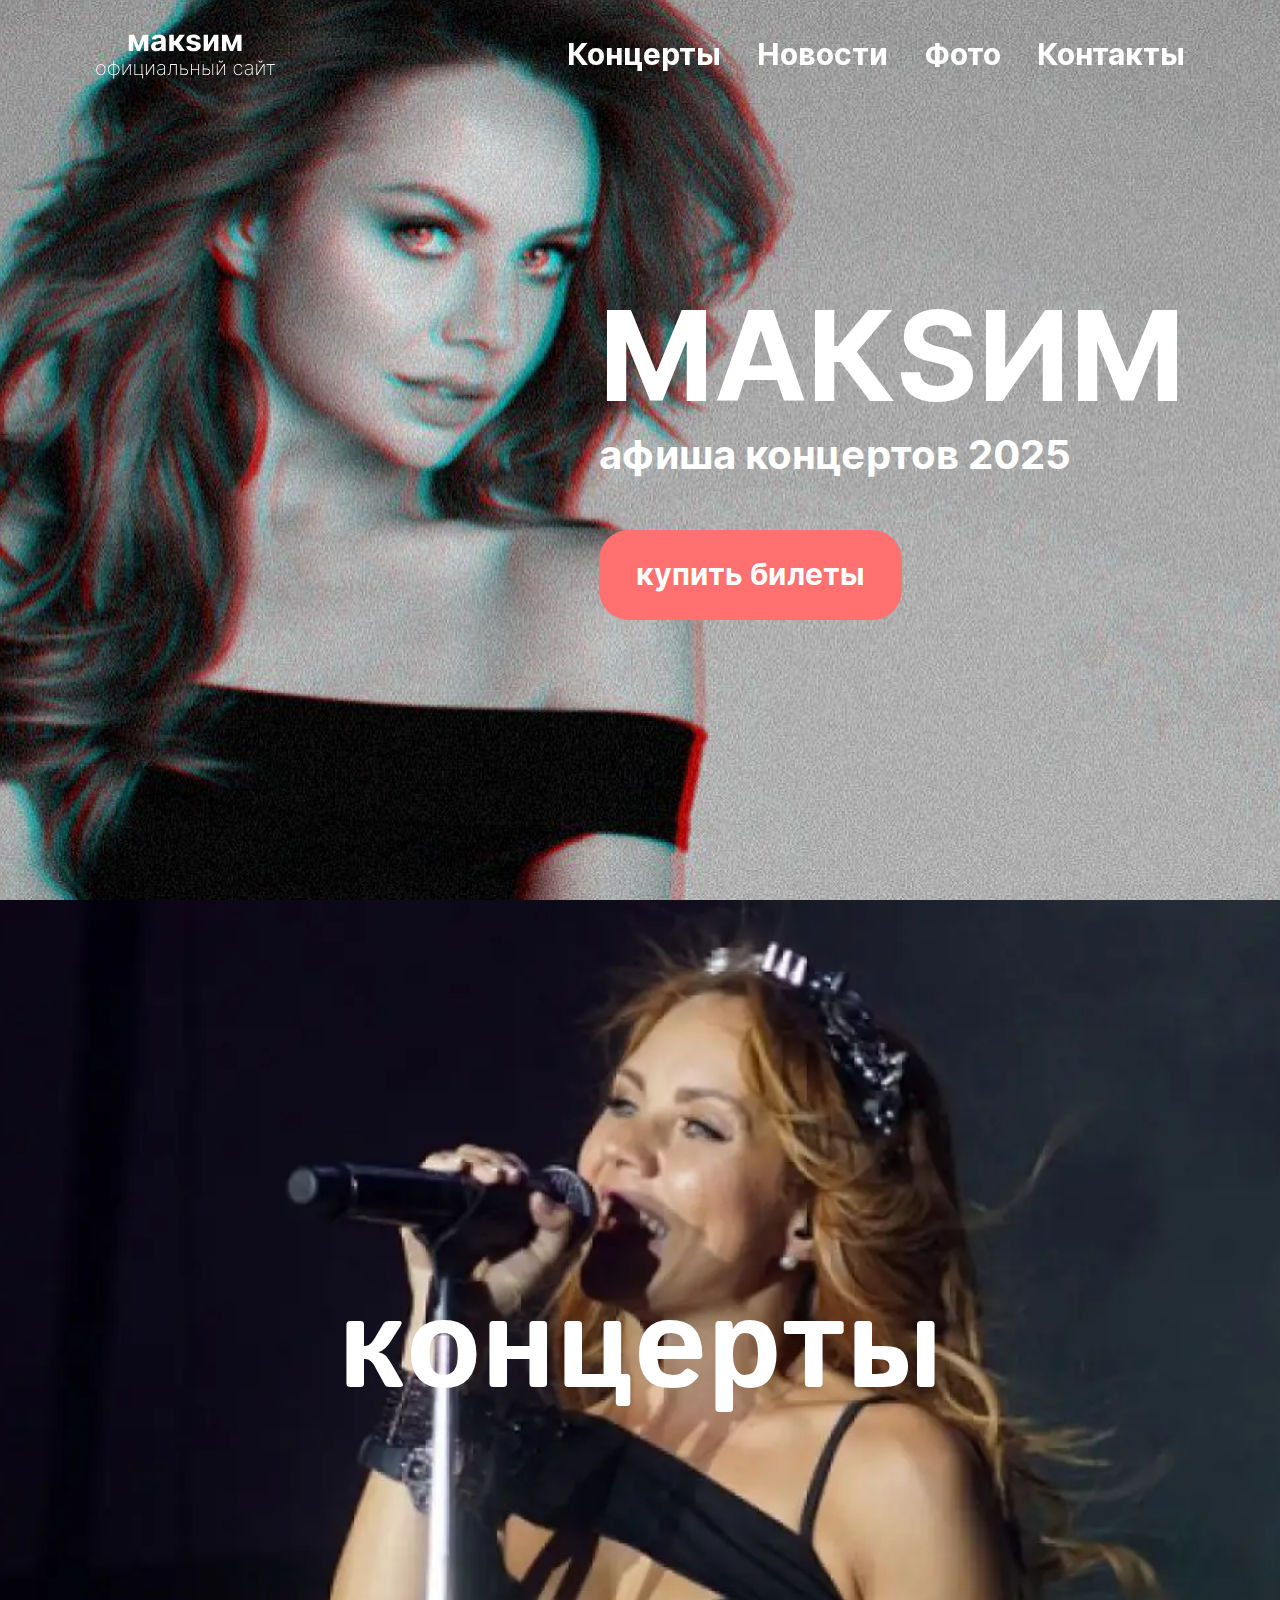
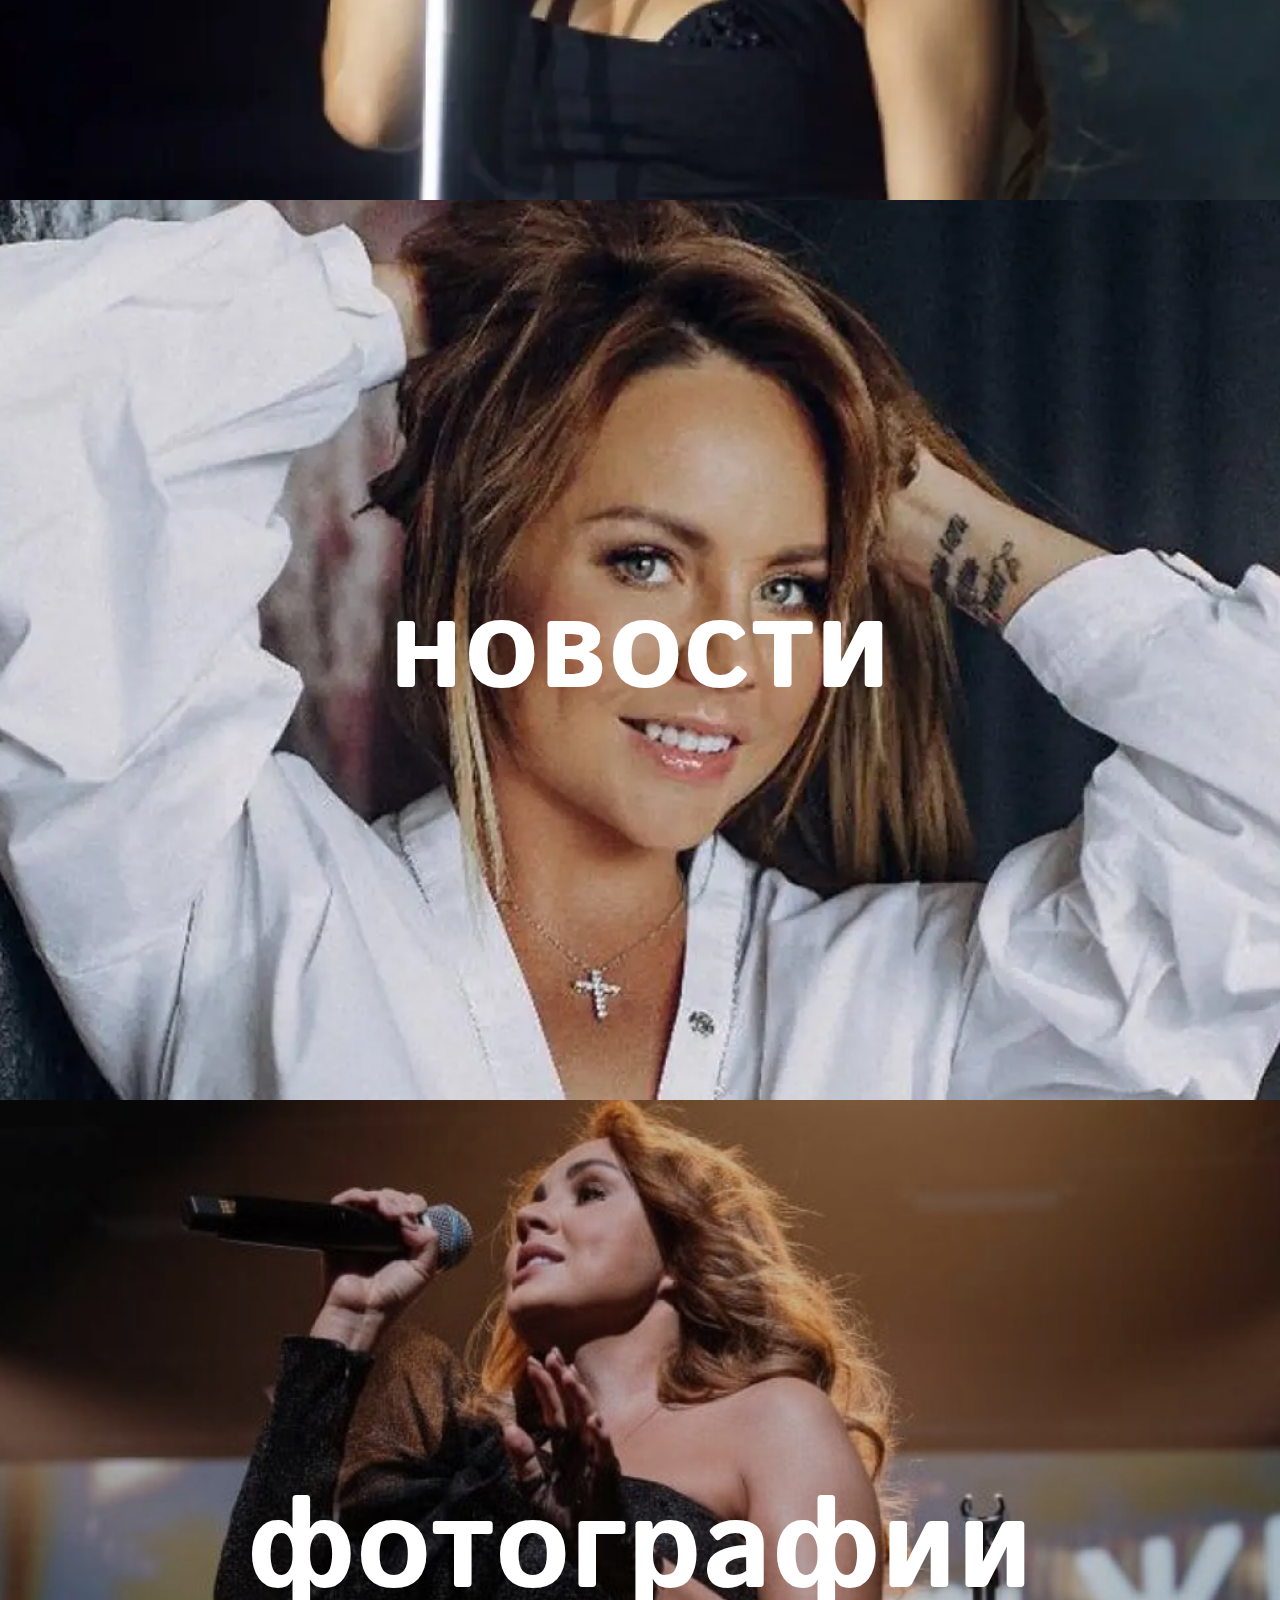
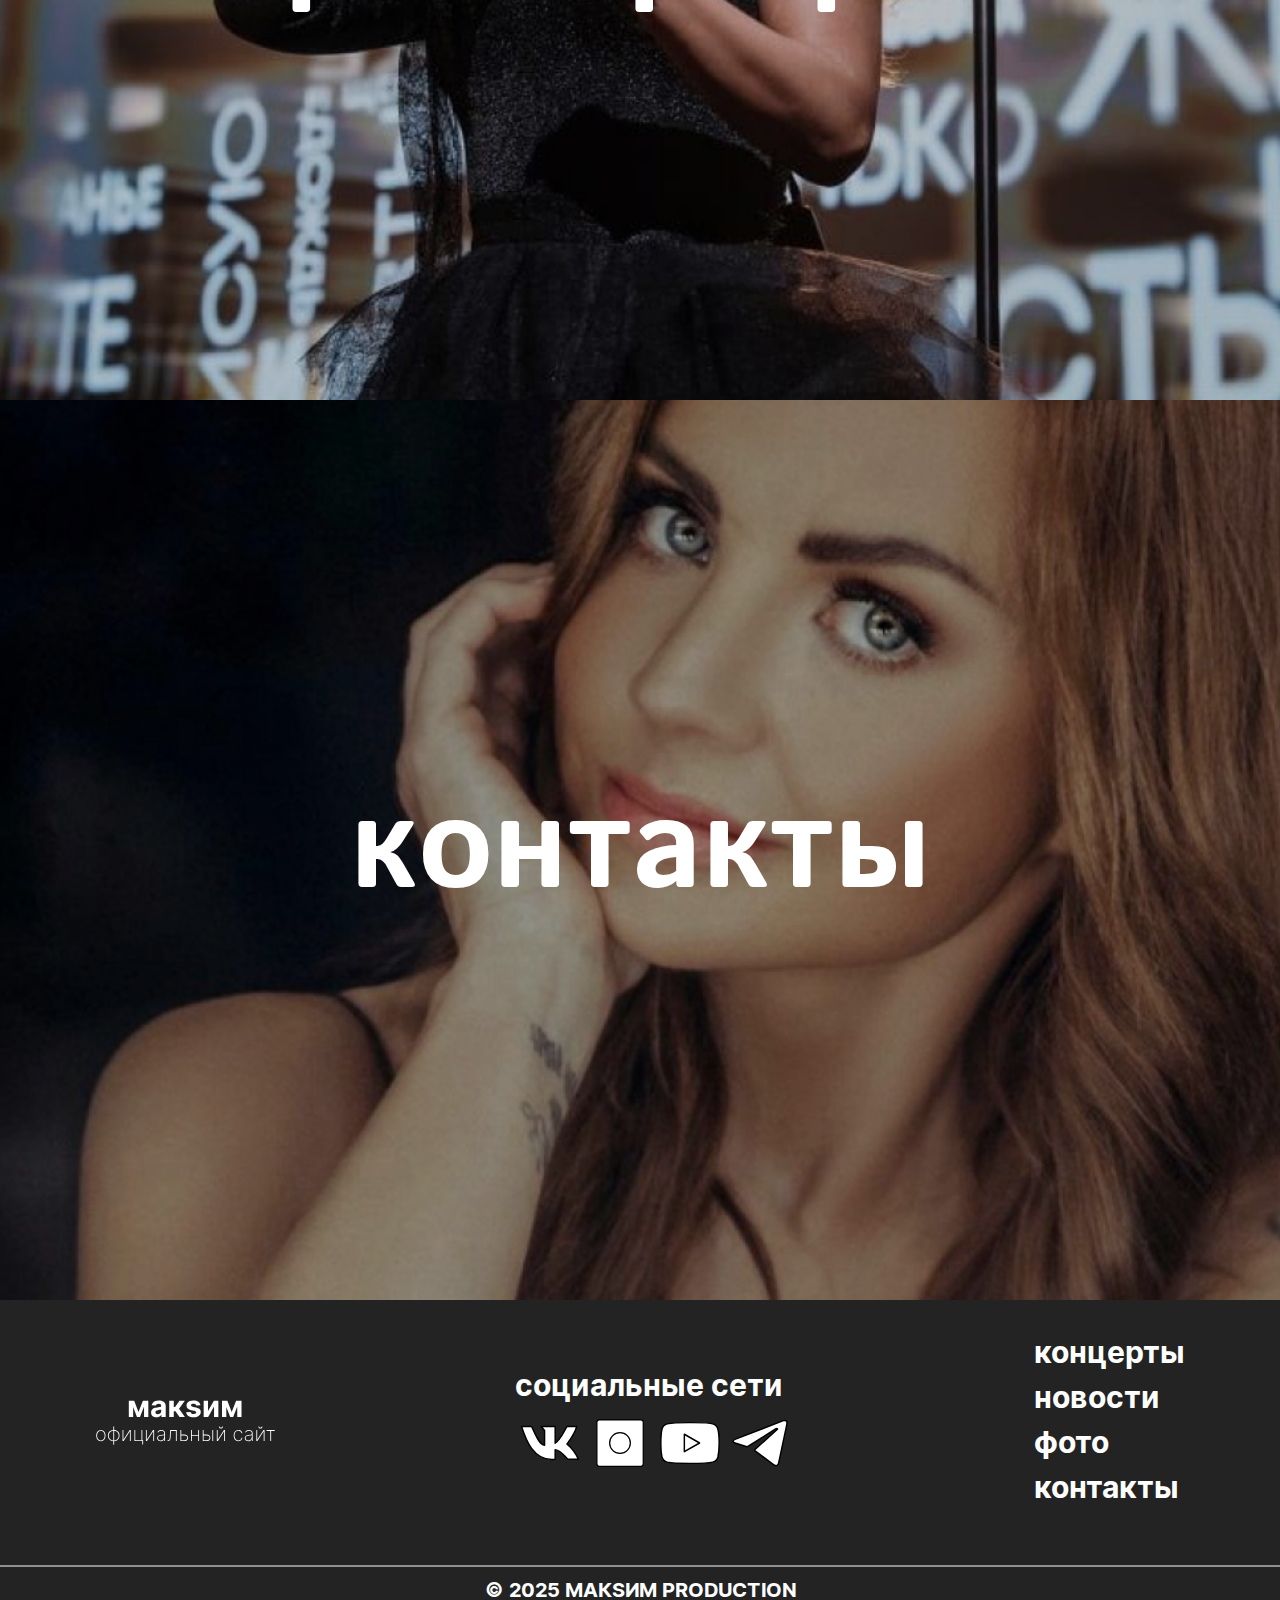
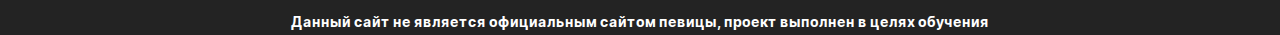
==== index.html @ e312f72c "create-site" ====
<!doctype html>
<html lang="ru">

<head>
    <meta charset="UTF-8">
    <meta name="viewport" content="width=device-width, initial-scale=1.0">
    <meta name="description" content="Maksim - персональный сайт певицы">
    <link href="./css/main.min.css" rel="stylesheet">
    <script src="./js/main.js" defer></script>
    <title>Maksim</title>
</head>

<body>
    <header class="header header--transparent">
        <div class="header__container container">
            <a href="./index.html" class="logo" aria-label="Максим - главная страница">
                <svg width="181" height="58" viewBox="0 0 181 58" fill="none" xmlns="http://www.w3.org/2000/svg">
                    <path
                        d="M5.85227 53.2273C4.95265 53.2273 4.15246 52.9858 3.4517 52.5028C2.75095 52.0152 2.19934 51.3452 1.79688 50.4929C1.39441 49.6406 1.19318 48.67 1.19318 47.581C1.19318 46.4872 1.39441 45.5166 1.79688 44.669C2.19934 43.8168 2.75095 43.1468 3.4517 42.6591C4.15246 42.1714 4.95265 41.9276 5.85227 41.9276C6.75189 41.9276 7.55208 42.1714 8.25284 42.6591C8.9536 43.1468 9.50521 43.8168 9.90767 44.669C10.3101 45.5213 10.5114 46.492 10.5114 47.581C10.5114 48.67 10.3101 49.6406 9.90767 50.4929C9.50521 51.3452 8.9536 52.0152 8.25284 52.5028C7.55208 52.9858 6.75189 53.2273 5.85227 53.2273ZM5.85227 52.4247C6.61458 52.4247 7.27983 52.2093 7.84801 51.7784C8.42093 51.3475 8.86364 50.7652 9.17614 50.0312C9.49337 49.2973 9.65199 48.4806 9.65199 47.581C9.65199 46.6813 9.49337 45.867 9.17614 45.1378C8.8589 44.4039 8.41619 43.8215 7.84801 43.3906C7.27983 42.955 6.61458 42.7372 5.85227 42.7372C5.08996 42.7372 4.42472 42.955 3.85653 43.3906C3.28835 43.8215 2.84564 44.4039 2.52841 45.1378C2.21117 45.867 2.05256 46.6813 2.05256 47.581C2.05256 48.4806 2.20881 49.2973 2.52131 50.0312C2.83854 50.7652 3.28125 51.3475 3.84943 51.7784C4.42235 52.2093 5.08996 52.4247 5.85227 52.4247ZM18.2901 56.7216V38.4545H19.1495V56.7216H18.2901ZM18.2901 53.2273C17.5278 53.2273 16.8176 53.0852 16.1594 52.8011C15.506 52.517 14.9331 52.1217 14.4407 51.6151C13.953 51.1037 13.5719 50.5071 13.2972 49.8253C13.0273 49.1387 12.8924 48.3977 12.8924 47.6023C12.8924 46.7973 13.0273 46.0516 13.2972 45.3651C13.5719 44.6785 13.953 44.0795 14.4407 43.5682C14.9331 43.0568 15.506 42.6591 16.1594 42.375C16.8176 42.0909 17.5278 41.9489 18.2901 41.9489H18.5387V53.2273H18.2901ZM18.2901 52.4247H18.4251V42.7514H18.2901C17.6272 42.7514 17.0188 42.8793 16.4648 43.1349C15.9109 43.3906 15.4303 43.741 15.0231 44.1861C14.6206 44.6312 14.3081 45.1473 14.0856 45.7344C13.863 46.3168 13.7518 46.9394 13.7518 47.6023C13.7518 48.4782 13.9459 49.2831 14.3342 50.017C14.7224 50.7462 15.2575 51.331 15.9393 51.7713C16.6258 52.2069 17.4094 52.4247 18.2901 52.4247ZM19.1495 53.2273H18.908V41.9489H19.1495C19.9165 41.9489 20.6268 42.0909 21.2802 42.375C21.9336 42.6591 22.5041 43.0568 22.9918 43.5682C23.4843 44.0795 23.8654 44.6785 24.1353 45.3651C24.4099 46.0516 24.5472 46.7973 24.5472 47.6023C24.5472 48.3977 24.4099 49.1387 24.1353 49.8253C23.8654 50.5071 23.4843 51.1037 22.9918 51.6151C22.5041 52.1217 21.9336 52.517 21.2802 52.8011C20.6268 53.0852 19.9165 53.2273 19.1495 53.2273ZM19.1495 52.4247C19.8124 52.4247 20.4208 52.2992 20.9748 52.0483C21.5288 51.7926 22.007 51.4422 22.4094 50.9972C22.8166 50.5521 23.1315 50.0384 23.354 49.456C23.5766 48.8736 23.6879 48.2557 23.6879 47.6023C23.6879 46.7216 23.4937 45.9143 23.1055 45.1804C22.7219 44.4465 22.1869 43.8594 21.5004 43.419C20.8185 42.974 20.0349 42.7514 19.1495 42.7514H19.0217V52.4247H19.1495ZM28.4055 51.8707L34.6626 42.0909H35.7635V53H34.897V43.2202L28.647 53H27.5391V42.0909H28.4055V51.8707ZM47.3313 42.0909V52.1548H48.1197V56.544H47.2532V53H39.3981V42.0909H40.2575V52.1761H46.4719V42.0909H47.3313ZM51.7649 51.8707L58.022 42.0909H59.1229V53H58.2564V43.2202L52.0064 53H50.8984V42.0909H51.7649V51.8707ZM65.6055 53.2344C64.9757 53.2344 64.3981 53.1089 63.8725 52.858C63.3517 52.607 62.9326 52.2401 62.6154 51.7571C62.3029 51.2741 62.1467 50.687 62.1467 49.9957C62.1467 49.5412 62.2272 49.1411 62.3881 48.7955C62.5491 48.4498 62.7977 48.1515 63.1339 47.9006C63.4701 47.6496 63.9009 47.4437 64.4265 47.2827C64.9521 47.117 65.5794 46.9891 66.3086 46.8991C66.8626 46.8329 67.3574 46.7689 67.793 46.7074C68.2286 46.6411 68.5695 46.5393 68.8157 46.402C69.0666 46.2647 69.1921 46.0563 69.1921 45.777V45.3224C69.1921 44.527 68.9412 43.8949 68.4393 43.4261C67.9374 42.9574 67.2461 42.723 66.3654 42.723C65.5842 42.723 64.926 42.8958 64.391 43.2415C63.8607 43.5824 63.489 44.0227 63.2759 44.5625L62.4592 44.2571C62.6675 43.7363 62.9682 43.303 63.3612 42.9574C63.7589 42.6117 64.2134 42.3537 64.7248 42.1832C65.2409 42.0128 65.7807 41.9276 66.3441 41.9276C66.8318 41.9276 67.2958 41.9962 67.7362 42.1335C68.1812 42.2708 68.5766 42.4792 68.9222 42.7585C69.2726 43.0379 69.5496 43.3954 69.7532 43.831C69.9568 44.2618 70.0586 44.7779 70.0586 45.3793V53H69.1921V51.0327H69.1282C68.9388 51.4399 68.6784 51.8116 68.3469 52.1477C68.0202 52.4792 67.6249 52.7443 67.1609 52.9432C66.7016 53.1373 66.1831 53.2344 65.6055 53.2344ZM65.6907 52.4318C66.3725 52.4318 66.9762 52.2661 67.5018 51.9347C68.0321 51.5985 68.4464 51.1392 68.7447 50.5568C69.043 49.9744 69.1921 49.3139 69.1921 48.5753V46.9702C69.0832 47.0649 68.9246 47.1501 68.7163 47.2259C68.5127 47.2969 68.2807 47.3608 68.0202 47.4176C67.7646 47.4697 67.4947 47.517 67.2106 47.5597C66.9312 47.5975 66.659 47.633 66.3938 47.6662C65.5984 47.7609 64.9497 47.9077 64.4478 48.1065C63.9506 48.3007 63.5861 48.5563 63.354 48.8736C63.1268 49.1908 63.0131 49.5743 63.0131 50.0241C63.0131 50.7675 63.2688 51.3546 63.7802 51.7855C64.2915 52.2164 64.9284 52.4318 65.6907 52.4318ZM72.5195 53V52.1761H72.8036C73.2534 52.1761 73.6085 52.098 73.869 51.9418C74.1294 51.7808 74.3235 51.5204 74.4513 51.1605C74.5839 50.8007 74.6786 50.3201 74.7354 49.7188C74.7923 49.1127 74.842 48.3622 74.8846 47.4673L75.1616 42.0909H81.7525V53H80.8931V42.9148H75.9783L75.7298 47.6946C75.6871 48.5753 75.6256 49.3471 75.5451 50.0099C75.4693 50.6728 75.3391 51.2268 75.1545 51.6719C74.9746 52.1122 74.7023 52.4437 74.3377 52.6662C73.9731 52.8887 73.4807 53 72.8604 53H72.5195ZM86.044 46.5724H89.304C90.483 46.5724 91.4015 46.8423 92.0597 47.3821C92.7178 47.9219 93.0469 48.715 93.0469 49.7614C93.0469 50.4574 92.8977 51.0469 92.5994 51.5298C92.3011 52.0128 91.8726 52.3797 91.3139 52.6307C90.7552 52.8769 90.0852 53 89.304 53H85.3906V42.0909H86.2571V52.1761H89.304C90.1847 52.1761 90.883 51.9844 91.3991 51.6009C91.92 51.2126 92.1804 50.6089 92.1804 49.7898C92.1804 48.9754 91.92 48.3741 91.3991 47.9858C90.883 47.5928 90.1847 47.3963 89.304 47.3963H86.044V46.5724ZM103.471 47.1406V47.9645H96.6602V47.1406H103.471ZM96.9016 42.0909V53H96.0352V42.0909H96.9016ZM104.061 42.0909V53H103.194V42.0909H104.061ZM108.391 46.5724H111.644C112.823 46.5724 113.742 46.8423 114.4 47.3821C115.058 47.9219 115.387 48.715 115.387 49.7614C115.387 50.4574 115.238 51.0469 114.94 51.5298C114.646 52.0128 114.22 52.3797 113.661 52.6307C113.103 52.8769 112.43 53 111.644 53H107.738V42.0909H108.597V52.1761H111.644C112.525 52.1761 113.226 51.9844 113.746 51.6009C114.267 51.2126 114.528 50.6089 114.528 49.7898C114.528 48.9754 114.267 48.3741 113.746 47.9858C113.226 47.5928 112.525 47.3963 111.644 47.3963H108.391V46.5724ZM117.326 53V42.0909H118.192V53H117.326ZM122.683 51.8707L128.94 42.0909H130.041V53H129.174V43.2202L122.924 53H121.816V42.0909H122.683V51.8707ZM127.15 38.4545H127.974C127.974 39.0464 127.792 39.5199 127.427 39.875C127.063 40.2301 126.563 40.4077 125.929 40.4077C125.299 40.4077 124.802 40.2301 124.437 39.875C124.073 39.5199 123.89 39.0464 123.89 38.4545H124.714C124.714 38.8286 124.814 39.1293 125.012 39.3565C125.211 39.5838 125.517 39.6974 125.929 39.6974C126.341 39.6974 126.646 39.5838 126.845 39.3565C127.048 39.1293 127.15 38.8286 127.15 38.4545ZM143.349 53.2273C142.421 53.2273 141.604 52.9834 140.898 52.4957C140.193 52.0033 139.641 51.331 139.244 50.4787C138.851 49.6264 138.654 48.6605 138.654 47.581C138.654 46.5014 138.853 45.5355 139.251 44.6832C139.648 43.831 140.2 43.1586 140.906 42.6662C141.611 42.1738 142.423 41.9276 143.342 41.9276C144.033 41.9276 144.663 42.0696 145.231 42.3537C145.804 42.6378 146.277 43.0331 146.651 43.5398C147.03 44.0464 147.272 44.6335 147.376 45.3011H146.495C146.353 44.5625 145.998 43.9517 145.43 43.4688C144.866 42.9811 144.173 42.7372 143.349 42.7372C142.61 42.7372 141.952 42.9455 141.374 43.3622C140.797 43.7741 140.342 44.3447 140.011 45.0739C139.679 45.7983 139.513 46.6293 139.513 47.5668C139.513 48.4901 139.674 49.3187 139.996 50.0526C140.318 50.7817 140.768 51.3594 141.346 51.7855C141.924 52.2116 142.591 52.4247 143.349 52.4247C143.884 52.4247 144.371 52.3182 144.812 52.1051C145.257 51.892 145.629 51.589 145.927 51.196C146.225 50.803 146.422 50.3438 146.516 49.8182H147.397C147.293 50.4905 147.056 51.0824 146.687 51.5938C146.317 52.1051 145.846 52.5052 145.273 52.794C144.701 53.0829 144.059 53.2273 143.349 53.2273ZM153.242 53.2344C152.612 53.2344 152.035 53.1089 151.509 52.858C150.988 52.607 150.569 52.2401 150.252 51.7571C149.94 51.2741 149.783 50.687 149.783 49.9957C149.783 49.5412 149.864 49.1411 150.025 48.7955C150.186 48.4498 150.434 48.1515 150.771 47.9006C151.107 47.6496 151.538 47.4437 152.063 47.2827C152.589 47.117 153.216 46.9891 153.945 46.8991C154.499 46.8329 154.994 46.7689 155.43 46.7074C155.865 46.6411 156.206 46.5393 156.452 46.402C156.703 46.2647 156.829 46.0563 156.829 45.777V45.3224C156.829 44.527 156.578 43.8949 156.076 43.4261C155.574 42.9574 154.883 42.723 154.002 42.723C153.221 42.723 152.563 42.8958 152.028 43.2415C151.497 43.5824 151.126 44.0227 150.913 44.5625L150.096 44.2571C150.304 43.7363 150.605 43.303 150.998 42.9574C151.396 42.6117 151.85 42.3537 152.362 42.1832C152.878 42.0128 153.417 41.9276 153.981 41.9276C154.469 41.9276 154.933 41.9962 155.373 42.1335C155.818 42.2708 156.213 42.4792 156.559 42.7585C156.909 43.0379 157.186 43.3954 157.39 43.831C157.594 44.2618 157.695 44.7779 157.695 45.3793V53H156.829V51.0327H156.765C156.576 51.4399 156.315 51.8116 155.984 52.1477C155.657 52.4792 155.262 52.7443 154.798 52.9432C154.338 53.1373 153.82 53.2344 153.242 53.2344ZM153.327 52.4318C154.009 52.4318 154.613 52.2661 155.138 51.9347C155.669 51.5985 156.083 51.1392 156.381 50.5568C156.68 49.9744 156.829 49.3139 156.829 48.5753V46.9702C156.72 47.0649 156.561 47.1501 156.353 47.2259C156.149 47.2969 155.917 47.3608 155.657 47.4176C155.401 47.4697 155.131 47.517 154.847 47.5597C154.568 47.5975 154.296 47.633 154.031 47.6662C153.235 47.7609 152.586 47.9077 152.085 48.1065C151.587 48.3007 151.223 48.5563 150.991 48.8736C150.763 49.1908 150.65 49.5743 150.65 50.0241C150.65 50.7675 150.906 51.3546 151.417 51.7855C151.928 52.2164 152.565 52.4318 153.327 52.4318ZM162.195 51.8707L168.452 42.0909H169.553V53H168.686V43.2202L162.436 53H161.328V42.0909H162.195V51.8707ZM166.662 38.4545H167.486C167.486 39.0464 167.304 39.5199 166.939 39.875C166.574 40.2301 166.075 40.4077 165.44 40.4077C164.811 40.4077 164.313 40.2301 163.949 39.875C163.584 39.5199 163.402 39.0464 163.402 38.4545H164.226C164.226 38.8286 164.325 39.1293 164.524 39.3565C164.723 39.5838 165.028 39.6974 165.44 39.6974C165.852 39.6974 166.158 39.5838 166.357 39.3565C166.56 39.1293 166.662 38.8286 166.662 38.4545ZM171.589 42.9148V42.0909H179.771V42.9148H176.135V53H175.268V42.9148H171.589Z"
                        fill="white" />
                    <path
                        d="M43.4844 23.9822L47.9162 12.6364H51.3679L44.9865 29H41.9716L35.7393 12.6364H39.1804L43.4844 23.9822ZM38.147 12.6364V29H33.8111V12.6364H38.147ZM49.0455 29V12.6364H53.3281V29H49.0455ZM61.5046 29.3089C60.4606 29.3089 59.5302 29.1278 58.7134 28.7656C57.8967 28.3963 57.2504 27.853 56.7745 27.1357C56.3058 26.4112 56.0714 25.5092 56.0714 24.4297C56.0714 23.5206 56.2383 22.7571 56.5721 22.1392C56.9059 21.5213 57.3604 21.0241 57.9357 20.6477C58.511 20.2713 59.1644 19.9872 59.896 19.7955C60.6346 19.6037 61.4087 19.4688 62.2184 19.3906C63.1701 19.2912 63.9371 19.1989 64.5195 19.1136C65.1019 19.0213 65.5245 18.8864 65.7873 18.7088C66.0501 18.5312 66.1815 18.2685 66.1815 17.9205V17.8565C66.1815 17.1818 65.9684 16.6598 65.5423 16.2905C65.1232 15.9212 64.5266 15.7365 63.7525 15.7365C62.9357 15.7365 62.2859 15.9176 61.8029 16.2798C61.32 16.6349 61.0004 17.0824 60.8441 17.6222L56.6467 17.2812C56.8597 16.2869 57.2788 15.4276 57.9038 14.7031C58.5288 13.9716 59.3349 13.4105 60.3221 13.0199C61.3164 12.6222 62.467 12.4233 63.7738 12.4233C64.6829 12.4233 65.5529 12.5298 66.3839 12.7429C67.2219 12.956 67.9641 13.2862 68.6104 13.7337C69.2638 14.1811 69.7788 14.7564 70.1552 15.4595C70.5316 16.1555 70.7198 16.9901 70.7198 17.9631V29H66.4158V26.7308H66.288C66.0252 27.2422 65.6737 27.6932 65.2333 28.0838C64.793 28.4673 64.2638 28.7692 63.646 28.9893C63.0281 29.2024 62.3143 29.3089 61.5046 29.3089ZM62.8043 26.1768C63.4719 26.1768 64.0614 26.0455 64.5728 25.7827C65.0842 25.5128 65.4854 25.1506 65.7766 24.696C66.0678 24.2415 66.2134 23.7266 66.2134 23.1513V21.4148C66.0714 21.5071 65.8761 21.5923 65.6275 21.6705C65.386 21.7415 65.1126 21.8089 64.8072 21.8729C64.5018 21.9297 64.1964 21.983 63.891 22.0327C63.5856 22.0753 63.3086 22.1143 63.06 22.1499C62.5273 22.228 62.0621 22.3523 61.6644 22.5227C61.2667 22.6932 60.9577 22.924 60.7376 23.2152C60.5174 23.4993 60.4073 23.8544 60.4073 24.2805C60.4073 24.8984 60.631 25.3707 61.0785 25.6974C61.533 26.017 62.1083 26.1768 62.8043 26.1768ZM74.2408 29V12.6364H78.7791V18.9858H80.0575L84.5107 12.6364H89.8374L84.0526 20.7543L89.9013 29H84.5107L80.473 23.1939H78.7791V29H74.2408ZM105.434 17.3026L101.279 17.5582C101.208 17.2031 101.055 16.8835 100.821 16.5994C100.587 16.3082 100.278 16.0774 99.8942 15.907C99.5178 15.7294 99.0668 15.6406 98.5412 15.6406C97.8381 15.6406 97.245 15.7898 96.7621 16.0881C96.2791 16.3793 96.0376 16.7699 96.0376 17.2599C96.0376 17.6506 96.1939 17.9808 96.5064 18.2507C96.8189 18.5206 97.3551 18.7372 98.1151 18.9006L101.077 19.4972C102.668 19.8239 103.854 20.3494 104.635 21.0739C105.416 21.7983 105.807 22.75 105.807 23.929C105.807 25.0014 105.491 25.9425 104.859 26.7521C104.234 27.5618 103.374 28.1939 102.281 28.6484C101.194 29.0959 99.9403 29.3196 98.5199 29.3196C96.3537 29.3196 94.6278 28.8686 93.3423 27.9666C92.0639 27.0575 91.3146 25.8217 91.0945 24.2592L95.5582 24.0249C95.6932 24.6854 96.0199 25.1896 96.5384 25.5376C97.0568 25.8786 97.7209 26.049 98.5305 26.049C99.326 26.049 99.9652 25.8963 100.448 25.5909C100.938 25.2784 101.187 24.8771 101.194 24.3871C101.187 23.9751 101.013 23.6378 100.672 23.375C100.331 23.1051 99.8054 22.8991 99.0952 22.7571L96.2614 22.1925C94.6634 21.8729 93.4737 21.3189 92.6925 20.5305C91.9183 19.7422 91.5312 18.7372 91.5312 17.5156C91.5312 16.4645 91.8153 15.5589 92.3835 14.799C92.9588 14.0391 93.7649 13.4531 94.8018 13.0412C95.8459 12.6293 97.0675 12.4233 98.4666 12.4233C100.533 12.4233 102.16 12.8601 103.346 13.7337C104.539 14.6072 105.235 15.7969 105.434 17.3026ZM113.001 23.0128L118.892 12.6364H123.366V29H119.041V18.5916L113.171 29H108.665V12.6364H113.001V23.0128ZM136.678 23.9822L141.11 12.6364H144.561L138.18 29H135.165L128.933 12.6364H132.374L136.678 23.9822ZM131.34 12.6364V29H127.004V12.6364H131.34ZM142.239 29V12.6364H146.521V29H142.239Z"
                        fill="white" />
                </svg>
            </a>
            <nav class="nav">
                <ul class="nav__list">
                    <li class="nav__item"><a href="./concerts.html" class="nav__link">Концерты</a></li>
                    <li class="nav__item"><a href="./news.html" class="nav__link">Новости</a></li>
                    <li class="nav__item"><a href="./photo.html" class="nav__link">Фото</a></li>
                    <li class="nav__item"><a href="./contacts.html" class="nav__link">Контакты</a></li>
                </ul>
            </nav>
        </div>
    </header>
    <main class="main main--homepage">
        <section class="hero">
            <div class="hero__container container">
                <div class="hero__rating"></div>
                <div class="hero__content">
                    <h1 class="hero__title">
                        <span class="hero__title--large">МАКSИМ</span><br>
                        афиша концертов 2025
                    </h1>
                    <button class="hero__button button">купить билеты</button>
                </div>
            </div>
        </section>
        <section class="pages">
            <div class="pages__wrapper">
                <div class="pages__page pages__page--concerts">
                    <div class="pages__container">
                        <a href="./concerts.html" class="pages__link">
                            концерты
                        </a>
                    </div>
                </div>
                <div class="pages__page pages__page--news">
                    <div class="pages__container">
                        <a href="./news.html" class="pages__link">
                            новости
                        </a>
                    </div>
                </div>
                <div class="pages__page pages__page--photo">
                    <div class="pages__container">
                        <a href="./photo.html" class="pages__link">
                            фотографии
                        </a>
                    </div>
                </div>
                <div class="pages__page  pages__page--contacts">
                    <div class="pages__container">
                        <a href="./contacts.html" class="pages__link">
                            контакты
                        </a>
                    </div>
                </div>
            </div>
        </section>
    </main>
    <footer class="footer">
        <div class="footer__container container">
            <div class="footer__wrapper">
                <a href="./index.html" class="footer__logo logo" aria-label="Максим - главная страница">
                    <svg width="181" height="58" viewBox="0 0 181 58" fill="none" xmlns="http://www.w3.org/2000/svg">
                        <path
                            d="M5.85227 53.2273C4.95265 53.2273 4.15246 52.9858 3.4517 52.5028C2.75095 52.0152 2.19934 51.3452 1.79688 50.4929C1.39441 49.6406 1.19318 48.67 1.19318 47.581C1.19318 46.4872 1.39441 45.5166 1.79688 44.669C2.19934 43.8168 2.75095 43.1468 3.4517 42.6591C4.15246 42.1714 4.95265 41.9276 5.85227 41.9276C6.75189 41.9276 7.55208 42.1714 8.25284 42.6591C8.9536 43.1468 9.50521 43.8168 9.90767 44.669C10.3101 45.5213 10.5114 46.492 10.5114 47.581C10.5114 48.67 10.3101 49.6406 9.90767 50.4929C9.50521 51.3452 8.9536 52.0152 8.25284 52.5028C7.55208 52.9858 6.75189 53.2273 5.85227 53.2273ZM5.85227 52.4247C6.61458 52.4247 7.27983 52.2093 7.84801 51.7784C8.42093 51.3475 8.86364 50.7652 9.17614 50.0312C9.49337 49.2973 9.65199 48.4806 9.65199 47.581C9.65199 46.6813 9.49337 45.867 9.17614 45.1378C8.8589 44.4039 8.41619 43.8215 7.84801 43.3906C7.27983 42.955 6.61458 42.7372 5.85227 42.7372C5.08996 42.7372 4.42472 42.955 3.85653 43.3906C3.28835 43.8215 2.84564 44.4039 2.52841 45.1378C2.21117 45.867 2.05256 46.6813 2.05256 47.581C2.05256 48.4806 2.20881 49.2973 2.52131 50.0312C2.83854 50.7652 3.28125 51.3475 3.84943 51.7784C4.42235 52.2093 5.08996 52.4247 5.85227 52.4247ZM18.2901 56.7216V38.4545H19.1495V56.7216H18.2901ZM18.2901 53.2273C17.5278 53.2273 16.8176 53.0852 16.1594 52.8011C15.506 52.517 14.9331 52.1217 14.4407 51.6151C13.953 51.1037 13.5719 50.5071 13.2972 49.8253C13.0273 49.1387 12.8924 48.3977 12.8924 47.6023C12.8924 46.7973 13.0273 46.0516 13.2972 45.3651C13.5719 44.6785 13.953 44.0795 14.4407 43.5682C14.9331 43.0568 15.506 42.6591 16.1594 42.375C16.8176 42.0909 17.5278 41.9489 18.2901 41.9489H18.5387V53.2273H18.2901ZM18.2901 52.4247H18.4251V42.7514H18.2901C17.6272 42.7514 17.0188 42.8793 16.4648 43.1349C15.9109 43.3906 15.4303 43.741 15.0231 44.1861C14.6206 44.6312 14.3081 45.1473 14.0856 45.7344C13.863 46.3168 13.7518 46.9394 13.7518 47.6023C13.7518 48.4782 13.9459 49.2831 14.3342 50.017C14.7224 50.7462 15.2575 51.331 15.9393 51.7713C16.6258 52.2069 17.4094 52.4247 18.2901 52.4247ZM19.1495 53.2273H18.908V41.9489H19.1495C19.9165 41.9489 20.6268 42.0909 21.2802 42.375C21.9336 42.6591 22.5041 43.0568 22.9918 43.5682C23.4843 44.0795 23.8654 44.6785 24.1353 45.3651C24.4099 46.0516 24.5472 46.7973 24.5472 47.6023C24.5472 48.3977 24.4099 49.1387 24.1353 49.8253C23.8654 50.5071 23.4843 51.1037 22.9918 51.6151C22.5041 52.1217 21.9336 52.517 21.2802 52.8011C20.6268 53.0852 19.9165 53.2273 19.1495 53.2273ZM19.1495 52.4247C19.8124 52.4247 20.4208 52.2992 20.9748 52.0483C21.5288 51.7926 22.007 51.4422 22.4094 50.9972C22.8166 50.5521 23.1315 50.0384 23.354 49.456C23.5766 48.8736 23.6879 48.2557 23.6879 47.6023C23.6879 46.7216 23.4937 45.9143 23.1055 45.1804C22.7219 44.4465 22.1869 43.8594 21.5004 43.419C20.8185 42.974 20.0349 42.7514 19.1495 42.7514H19.0217V52.4247H19.1495ZM28.4055 51.8707L34.6626 42.0909H35.7635V53H34.897V43.2202L28.647 53H27.5391V42.0909H28.4055V51.8707ZM47.3313 42.0909V52.1548H48.1197V56.544H47.2532V53H39.3981V42.0909H40.2575V52.1761H46.4719V42.0909H47.3313ZM51.7649 51.8707L58.022 42.0909H59.1229V53H58.2564V43.2202L52.0064 53H50.8984V42.0909H51.7649V51.8707ZM65.6055 53.2344C64.9757 53.2344 64.3981 53.1089 63.8725 52.858C63.3517 52.607 62.9326 52.2401 62.6154 51.7571C62.3029 51.2741 62.1467 50.687 62.1467 49.9957C62.1467 49.5412 62.2272 49.1411 62.3881 48.7955C62.5491 48.4498 62.7977 48.1515 63.1339 47.9006C63.4701 47.6496 63.9009 47.4437 64.4265 47.2827C64.9521 47.117 65.5794 46.9891 66.3086 46.8991C66.8626 46.8329 67.3574 46.7689 67.793 46.7074C68.2286 46.6411 68.5695 46.5393 68.8157 46.402C69.0666 46.2647 69.1921 46.0563 69.1921 45.777V45.3224C69.1921 44.527 68.9412 43.8949 68.4393 43.4261C67.9374 42.9574 67.2461 42.723 66.3654 42.723C65.5842 42.723 64.926 42.8958 64.391 43.2415C63.8607 43.5824 63.489 44.0227 63.2759 44.5625L62.4592 44.2571C62.6675 43.7363 62.9682 43.303 63.3612 42.9574C63.7589 42.6117 64.2134 42.3537 64.7248 42.1832C65.2409 42.0128 65.7807 41.9276 66.3441 41.9276C66.8318 41.9276 67.2958 41.9962 67.7362 42.1335C68.1812 42.2708 68.5766 42.4792 68.9222 42.7585C69.2726 43.0379 69.5496 43.3954 69.7532 43.831C69.9568 44.2618 70.0586 44.7779 70.0586 45.3793V53H69.1921V51.0327H69.1282C68.9388 51.4399 68.6784 51.8116 68.3469 52.1477C68.0202 52.4792 67.6249 52.7443 67.1609 52.9432C66.7016 53.1373 66.1831 53.2344 65.6055 53.2344ZM65.6907 52.4318C66.3725 52.4318 66.9762 52.2661 67.5018 51.9347C68.0321 51.5985 68.4464 51.1392 68.7447 50.5568C69.043 49.9744 69.1921 49.3139 69.1921 48.5753V46.9702C69.0832 47.0649 68.9246 47.1501 68.7163 47.2259C68.5127 47.2969 68.2807 47.3608 68.0202 47.4176C67.7646 47.4697 67.4947 47.517 67.2106 47.5597C66.9312 47.5975 66.659 47.633 66.3938 47.6662C65.5984 47.7609 64.9497 47.9077 64.4478 48.1065C63.9506 48.3007 63.5861 48.5563 63.354 48.8736C63.1268 49.1908 63.0131 49.5743 63.0131 50.0241C63.0131 50.7675 63.2688 51.3546 63.7802 51.7855C64.2915 52.2164 64.9284 52.4318 65.6907 52.4318ZM72.5195 53V52.1761H72.8036C73.2534 52.1761 73.6085 52.098 73.869 51.9418C74.1294 51.7808 74.3235 51.5204 74.4513 51.1605C74.5839 50.8007 74.6786 50.3201 74.7354 49.7188C74.7923 49.1127 74.842 48.3622 74.8846 47.4673L75.1616 42.0909H81.7525V53H80.8931V42.9148H75.9783L75.7298 47.6946C75.6871 48.5753 75.6256 49.3471 75.5451 50.0099C75.4693 50.6728 75.3391 51.2268 75.1545 51.6719C74.9746 52.1122 74.7023 52.4437 74.3377 52.6662C73.9731 52.8887 73.4807 53 72.8604 53H72.5195ZM86.044 46.5724H89.304C90.483 46.5724 91.4015 46.8423 92.0597 47.3821C92.7178 47.9219 93.0469 48.715 93.0469 49.7614C93.0469 50.4574 92.8977 51.0469 92.5994 51.5298C92.3011 52.0128 91.8726 52.3797 91.3139 52.6307C90.7552 52.8769 90.0852 53 89.304 53H85.3906V42.0909H86.2571V52.1761H89.304C90.1847 52.1761 90.883 51.9844 91.3991 51.6009C91.92 51.2126 92.1804 50.6089 92.1804 49.7898C92.1804 48.9754 91.92 48.3741 91.3991 47.9858C90.883 47.5928 90.1847 47.3963 89.304 47.3963H86.044V46.5724ZM103.471 47.1406V47.9645H96.6602V47.1406H103.471ZM96.9016 42.0909V53H96.0352V42.0909H96.9016ZM104.061 42.0909V53H103.194V42.0909H104.061ZM108.391 46.5724H111.644C112.823 46.5724 113.742 46.8423 114.4 47.3821C115.058 47.9219 115.387 48.715 115.387 49.7614C115.387 50.4574 115.238 51.0469 114.94 51.5298C114.646 52.0128 114.22 52.3797 113.661 52.6307C113.103 52.8769 112.43 53 111.644 53H107.738V42.0909H108.597V52.1761H111.644C112.525 52.1761 113.226 51.9844 113.746 51.6009C114.267 51.2126 114.528 50.6089 114.528 49.7898C114.528 48.9754 114.267 48.3741 113.746 47.9858C113.226 47.5928 112.525 47.3963 111.644 47.3963H108.391V46.5724ZM117.326 53V42.0909H118.192V53H117.326ZM122.683 51.8707L128.94 42.0909H130.041V53H129.174V43.2202L122.924 53H121.816V42.0909H122.683V51.8707ZM127.15 38.4545H127.974C127.974 39.0464 127.792 39.5199 127.427 39.875C127.063 40.2301 126.563 40.4077 125.929 40.4077C125.299 40.4077 124.802 40.2301 124.437 39.875C124.073 39.5199 123.89 39.0464 123.89 38.4545H124.714C124.714 38.8286 124.814 39.1293 125.012 39.3565C125.211 39.5838 125.517 39.6974 125.929 39.6974C126.341 39.6974 126.646 39.5838 126.845 39.3565C127.048 39.1293 127.15 38.8286 127.15 38.4545ZM143.349 53.2273C142.421 53.2273 141.604 52.9834 140.898 52.4957C140.193 52.0033 139.641 51.331 139.244 50.4787C138.851 49.6264 138.654 48.6605 138.654 47.581C138.654 46.5014 138.853 45.5355 139.251 44.6832C139.648 43.831 140.2 43.1586 140.906 42.6662C141.611 42.1738 142.423 41.9276 143.342 41.9276C144.033 41.9276 144.663 42.0696 145.231 42.3537C145.804 42.6378 146.277 43.0331 146.651 43.5398C147.03 44.0464 147.272 44.6335 147.376 45.3011H146.495C146.353 44.5625 145.998 43.9517 145.43 43.4688C144.866 42.9811 144.173 42.7372 143.349 42.7372C142.61 42.7372 141.952 42.9455 141.374 43.3622C140.797 43.7741 140.342 44.3447 140.011 45.0739C139.679 45.7983 139.513 46.6293 139.513 47.5668C139.513 48.4901 139.674 49.3187 139.996 50.0526C140.318 50.7817 140.768 51.3594 141.346 51.7855C141.924 52.2116 142.591 52.4247 143.349 52.4247C143.884 52.4247 144.371 52.3182 144.812 52.1051C145.257 51.892 145.629 51.589 145.927 51.196C146.225 50.803 146.422 50.3438 146.516 49.8182H147.397C147.293 50.4905 147.056 51.0824 146.687 51.5938C146.317 52.1051 145.846 52.5052 145.273 52.794C144.701 53.0829 144.059 53.2273 143.349 53.2273ZM153.242 53.2344C152.612 53.2344 152.035 53.1089 151.509 52.858C150.988 52.607 150.569 52.2401 150.252 51.7571C149.94 51.2741 149.783 50.687 149.783 49.9957C149.783 49.5412 149.864 49.1411 150.025 48.7955C150.186 48.4498 150.434 48.1515 150.771 47.9006C151.107 47.6496 151.538 47.4437 152.063 47.2827C152.589 47.117 153.216 46.9891 153.945 46.8991C154.499 46.8329 154.994 46.7689 155.43 46.7074C155.865 46.6411 156.206 46.5393 156.452 46.402C156.703 46.2647 156.829 46.0563 156.829 45.777V45.3224C156.829 44.527 156.578 43.8949 156.076 43.4261C155.574 42.9574 154.883 42.723 154.002 42.723C153.221 42.723 152.563 42.8958 152.028 43.2415C151.497 43.5824 151.126 44.0227 150.913 44.5625L150.096 44.2571C150.304 43.7363 150.605 43.303 150.998 42.9574C151.396 42.6117 151.85 42.3537 152.362 42.1832C152.878 42.0128 153.417 41.9276 153.981 41.9276C154.469 41.9276 154.933 41.9962 155.373 42.1335C155.818 42.2708 156.213 42.4792 156.559 42.7585C156.909 43.0379 157.186 43.3954 157.39 43.831C157.594 44.2618 157.695 44.7779 157.695 45.3793V53H156.829V51.0327H156.765C156.576 51.4399 156.315 51.8116 155.984 52.1477C155.657 52.4792 155.262 52.7443 154.798 52.9432C154.338 53.1373 153.82 53.2344 153.242 53.2344ZM153.327 52.4318C154.009 52.4318 154.613 52.2661 155.138 51.9347C155.669 51.5985 156.083 51.1392 156.381 50.5568C156.68 49.9744 156.829 49.3139 156.829 48.5753V46.9702C156.72 47.0649 156.561 47.1501 156.353 47.2259C156.149 47.2969 155.917 47.3608 155.657 47.4176C155.401 47.4697 155.131 47.517 154.847 47.5597C154.568 47.5975 154.296 47.633 154.031 47.6662C153.235 47.7609 152.586 47.9077 152.085 48.1065C151.587 48.3007 151.223 48.5563 150.991 48.8736C150.763 49.1908 150.65 49.5743 150.65 50.0241C150.65 50.7675 150.906 51.3546 151.417 51.7855C151.928 52.2164 152.565 52.4318 153.327 52.4318ZM162.195 51.8707L168.452 42.0909H169.553V53H168.686V43.2202L162.436 53H161.328V42.0909H162.195V51.8707ZM166.662 38.4545H167.486C167.486 39.0464 167.304 39.5199 166.939 39.875C166.574 40.2301 166.075 40.4077 165.44 40.4077C164.811 40.4077 164.313 40.2301 163.949 39.875C163.584 39.5199 163.402 39.0464 163.402 38.4545H164.226C164.226 38.8286 164.325 39.1293 164.524 39.3565C164.723 39.5838 165.028 39.6974 165.44 39.6974C165.852 39.6974 166.158 39.5838 166.357 39.3565C166.56 39.1293 166.662 38.8286 166.662 38.4545ZM171.589 42.9148V42.0909H179.771V42.9148H176.135V53H175.268V42.9148H171.589Z"
                            fill="white" />
                        <path
                            d="M43.4844 23.9822L47.9162 12.6364H51.3679L44.9865 29H41.9716L35.7393 12.6364H39.1804L43.4844 23.9822ZM38.147 12.6364V29H33.8111V12.6364H38.147ZM49.0455 29V12.6364H53.3281V29H49.0455ZM61.5046 29.3089C60.4606 29.3089 59.5302 29.1278 58.7134 28.7656C57.8967 28.3963 57.2504 27.853 56.7745 27.1357C56.3058 26.4112 56.0714 25.5092 56.0714 24.4297C56.0714 23.5206 56.2383 22.7571 56.5721 22.1392C56.9059 21.5213 57.3604 21.0241 57.9357 20.6477C58.511 20.2713 59.1644 19.9872 59.896 19.7955C60.6346 19.6037 61.4087 19.4688 62.2184 19.3906C63.1701 19.2912 63.9371 19.1989 64.5195 19.1136C65.1019 19.0213 65.5245 18.8864 65.7873 18.7088C66.0501 18.5312 66.1815 18.2685 66.1815 17.9205V17.8565C66.1815 17.1818 65.9684 16.6598 65.5423 16.2905C65.1232 15.9212 64.5266 15.7365 63.7525 15.7365C62.9357 15.7365 62.2859 15.9176 61.8029 16.2798C61.32 16.6349 61.0004 17.0824 60.8441 17.6222L56.6467 17.2812C56.8597 16.2869 57.2788 15.4276 57.9038 14.7031C58.5288 13.9716 59.3349 13.4105 60.3221 13.0199C61.3164 12.6222 62.467 12.4233 63.7738 12.4233C64.6829 12.4233 65.5529 12.5298 66.3839 12.7429C67.2219 12.956 67.9641 13.2862 68.6104 13.7337C69.2638 14.1811 69.7788 14.7564 70.1552 15.4595C70.5316 16.1555 70.7198 16.9901 70.7198 17.9631V29H66.4158V26.7308H66.288C66.0252 27.2422 65.6737 27.6932 65.2333 28.0838C64.793 28.4673 64.2638 28.7692 63.646 28.9893C63.0281 29.2024 62.3143 29.3089 61.5046 29.3089ZM62.8043 26.1768C63.4719 26.1768 64.0614 26.0455 64.5728 25.7827C65.0842 25.5128 65.4854 25.1506 65.7766 24.696C66.0678 24.2415 66.2134 23.7266 66.2134 23.1513V21.4148C66.0714 21.5071 65.8761 21.5923 65.6275 21.6705C65.386 21.7415 65.1126 21.8089 64.8072 21.8729C64.5018 21.9297 64.1964 21.983 63.891 22.0327C63.5856 22.0753 63.3086 22.1143 63.06 22.1499C62.5273 22.228 62.0621 22.3523 61.6644 22.5227C61.2667 22.6932 60.9577 22.924 60.7376 23.2152C60.5174 23.4993 60.4073 23.8544 60.4073 24.2805C60.4073 24.8984 60.631 25.3707 61.0785 25.6974C61.533 26.017 62.1083 26.1768 62.8043 26.1768ZM74.2408 29V12.6364H78.7791V18.9858H80.0575L84.5107 12.6364H89.8374L84.0526 20.7543L89.9013 29H84.5107L80.473 23.1939H78.7791V29H74.2408ZM105.434 17.3026L101.279 17.5582C101.208 17.2031 101.055 16.8835 100.821 16.5994C100.587 16.3082 100.278 16.0774 99.8942 15.907C99.5178 15.7294 99.0668 15.6406 98.5412 15.6406C97.8381 15.6406 97.245 15.7898 96.7621 16.0881C96.2791 16.3793 96.0376 16.7699 96.0376 17.2599C96.0376 17.6506 96.1939 17.9808 96.5064 18.2507C96.8189 18.5206 97.3551 18.7372 98.1151 18.9006L101.077 19.4972C102.668 19.8239 103.854 20.3494 104.635 21.0739C105.416 21.7983 105.807 22.75 105.807 23.929C105.807 25.0014 105.491 25.9425 104.859 26.7521C104.234 27.5618 103.374 28.1939 102.281 28.6484C101.194 29.0959 99.9403 29.3196 98.5199 29.3196C96.3537 29.3196 94.6278 28.8686 93.3423 27.9666C92.0639 27.0575 91.3146 25.8217 91.0945 24.2592L95.5582 24.0249C95.6932 24.6854 96.0199 25.1896 96.5384 25.5376C97.0568 25.8786 97.7209 26.049 98.5305 26.049C99.326 26.049 99.9652 25.8963 100.448 25.5909C100.938 25.2784 101.187 24.8771 101.194 24.3871C101.187 23.9751 101.013 23.6378 100.672 23.375C100.331 23.1051 99.8054 22.8991 99.0952 22.7571L96.2614 22.1925C94.6634 21.8729 93.4737 21.3189 92.6925 20.5305C91.9183 19.7422 91.5312 18.7372 91.5312 17.5156C91.5312 16.4645 91.8153 15.5589 92.3835 14.799C92.9588 14.0391 93.7649 13.4531 94.8018 13.0412C95.8459 12.6293 97.0675 12.4233 98.4666 12.4233C100.533 12.4233 102.16 12.8601 103.346 13.7337C104.539 14.6072 105.235 15.7969 105.434 17.3026ZM113.001 23.0128L118.892 12.6364H123.366V29H119.041V18.5916L113.171 29H108.665V12.6364H113.001V23.0128ZM136.678 23.9822L141.11 12.6364H144.561L138.18 29H135.165L128.933 12.6364H132.374L136.678 23.9822ZM131.34 12.6364V29H127.004V12.6364H131.34ZM142.239 29V12.6364H146.521V29H142.239Z"
                            fill="white" />
                    </svg>
                </a>
                <nav class="footer__nav nav">
                    <ul class="footer__nav-list nav__list">
                        <li class="footer__nav-item nav__item"><a href="./concerts.html"
                                class="footer__nav-link nav__link">концерты</a>
                        </li>
                        <li class="footer__nav-item nav__item"><a href="./news.html"
                                class="footer__nav-link nav__link">новости</a>
                        </li>
                        <li class="footer__nav-item nav__item"><a href="./photo.html"
                                class="footer__nav-link nav__link">фото</a>
                        </li>
                        <li class="footer__nav-item nav__item"><a href="./contacts.html"
                                class="footer__nav-link nav__link">контакты</a>
                        </li>
                    </ul>
                </nav>
                <div class="footer__socials">
                    <h3 class="footer__socials-title">социальные сети</h3>
                    <ul class="footer__list">
                        <li class="footer__item">
                            <a href="/" class="footer__link footer__link--vk">
                                <svg width="70px" height="70px" viewBox="0 0 48 48" xmlns="http://www.w3.org/2000/svg">
                                    <defs>
                                        <style>
                                            .a {
                                                fill: #ffffff;
                                                stroke: #000000;
                                                stroke-linecap: round;
                                                stroke-linejoin: round;
                                            }
                                        </style>
                                    </defs>
                                    <path class="a"
                                        d="M27.55,35.19V28.55c4.46.68,5.87,4.19,8.71,6.64H43.5a29.36,29.36,0,0,0-7.9-10.47c2.6-3.58,5.36-6.95,6.71-12.06H35.73c-2.58,3.91-3.94,8.49-8.18,11.51V12.66H18l2.28,2.82,0,10.05c-3.7-.43-6.2-7.2-8.91-12.87H4.5C7,20.32,12.26,37.13,27.55,35.19Z" />
                                </svg>
                            </a>
                        </li>
                        <li class="footer__item">
                            <a href="/" class="footer__link footer__link--ig">
                                <svg width="60px" height="60px" viewBox="0 0 48 48" id="Layer_2" data-name="Layer 2"
                                    xmlns="http://www.w3.org/2000/svg">
                                    <defs>
                                        <style>
                                            .a {
                                                fill: #ffffff;
                                                stroke: #000000;
                                                stroke-linecap: round;
                                                stroke-linejoin: round;
                                            }
                                        </style>
                                    </defs>
                                    <path class="a"
                                        d="M35.38,10.46a2.19,2.19,0,1,0,2.16,2.22v-.06A2.18,2.18,0,0,0,35.38,10.46Z" />
                                    <path class="a"
                                        d="M40.55,5.5H7.45a2,2,0,0,0-1.95,2v33.1a2,2,0,0,0,2,2h33.1a2,2,0,0,0,2-2V7.45A2,2,0,0,0,40.55,5.5Z" />
                                    <path class="a"
                                        d="M24,15.72A8.28,8.28,0,1,0,32.28,24h0A8.28,8.28,0,0,0,24,15.72Z" />
                                </svg>
                            </a>
                        </li>
                        <li class="footer__item">
                            <a href="/" class="footer__link footer__link--yt">
                                <svg width="70px" height="70px" viewBox="0 0 48 48" xmlns="http://www.w3.org/2000/svg">
                                    <defs>
                                        <style>
                                            .a {
                                                fill: #ffffff;
                                                stroke: #000000;
                                                stroke-linecap: round;
                                                stroke-linejoin: round;
                                            }
                                        </style>
                                    </defs>
                                    <path class="a"
                                        d="M43.1124,14.394a5.0056,5.0056,0,0,0-3.5332-3.5332c-2.3145-.8936-24.7326-1.3314-31.2358.0256A5.0059,5.0059,0,0,0,4.81,14.42c-1.0446,4.583-1.1239,14.4914.0256,19.1767A5.006,5.006,0,0,0,8.369,37.13c4.5829,1.0548,26.3712,1.2033,31.2358,0a5.0057,5.0057,0,0,0,3.5332-3.5333C44.2518,28.6037,44.3311,19.31,43.1124,14.394Z" />
                                    <path class="a" d="M30.5669,23.9952,20.1208,18.004V29.9863Z" />
                                </svg>
                            </a>
                        </li>
                        <li class="footer__item">
                            <a href="/" class="footer__link footer__link--tg">
                                <svg width="70px" height="70px" viewBox="0 0 48 48" id="Layer_2" data-name="Layer 2"
                                    xmlns="http://www.w3.org/2000/svg">
                                    <defs>
                                        <style>
                                            .tg {
                                                fill: white;
                                                stroke: black;
                                                stroke-linecap: round;
                                                stroke-linejoin: round;
                                            }
                                        </style>
                                    </defs>
                                    <path class="tg"
                                        d="M40.83,8.48c1.14,0,2,1,1.54,2.86l-5.58,26.3c-.39,1.87-1.52,2.32-3.08,1.45L20.4,29.26a.4.4,0,0,1,0-.65L35.77,14.73c.7-.62-.15-.92-1.07-.36L15.41,26.54a.46.46,0,0,1-.4.05L6.82,24C5,23.47,5,22.22,7.23,21.33L40,8.69a2.16,2.16,0,0,1,.83-.21Z" />
                                </svg>
                            </a>
                        </li>
                    </ul>
                </div>

            </div>
            <span class="footer__text">
                © 2025 МАКSИМ PRODUCTION<br>
                <span>Данный сайт не является официальным сайтом певицы, проект выполнен в целях обучения</span>
            </span>
        </div>
    </footer>
</body>

</html>
---- css/main.min.css ----
:root{--container-max-width: 1090px;--container-padding-inline: 15px;--font-family: "Inter", sans-serif;--second-family: "Istok Web", sans-serif;--white: #ffffff;--black: #000000;--light-black: #383232;--red: #D00000;--light-yellow: #F7F6E7}*,*::before,*::after{box-sizing:border-box}:where(ul,ol):where([class]){padding-left:0}body,:where(blockquote,figure):where([class]){margin:0}:where(h1,h2,h3,h4,h5,h6,p,ul,ol,dl):where([class]){margin-block:0}:where(dd[class]){margin-left:0}:where(fieldset[class]){margin-left:0;padding:0;border:none}:where(ul[class]){list-style:none}p{--paragraphMarginBottom: 24px;margin-block:0}p:where(:not([class]):not(:last-child)){margin-bottom:var(--paragraphMarginBottom)}img{display:block;max-width:100%}input,textarea,select,button{font:inherit}html{height:100%;scroll-behavior:smooth}body{min-height:100%;line-height:1.5}svg *{transition-property:fill,stroke}@media(prefers-reduced-motion: reduce){*{animation-duration:.01ms !important;animation-iteration-count:1 !important;transition-duration:.01ms !important;scroll-behavior:auto !important}}body{background-color:rgba(232,186,177,.45);font-family:var(--font-family);display:flex;flex-direction:column}.button-all{max-width:430px;border:none;border-radius:20px;height:125px;padding-inline:51px;background-color:var(--white);font-weight:700;font-size:1.875rem;align-self:center;cursor:pointer;transition:scale .2s ease}.button-all:active{scale:.9}@font-face{font-family:"Inter";src:url("./../../fonts/Inter-Bold.woff2") format("woff2");font-weight:bold;font-style:normal;font-display:swap}@font-face{font-family:"Inter";src:url("./../../fonts/Inter-Black.woff2") format("woff2");font-weight:900;font-style:normal;font-display:swap}@font-face{font-family:"Inter";src:url("./../../fonts/Inter-SemiBold.woff2") format("woff2");font-weight:600;font-style:normal;font-display:swap}@font-face{font-family:"Inter";src:url("./../../fonts/Inter-Regular.woff2") format("woff2");font-weight:normal;font-style:normal;font-display:swap}@font-face{font-family:"Istok Web";src:url("./../../fonts/IstokWeb-Bold.woff2") format("woff2");font-weight:bold;font-style:normal;font-display:swap}.container{max-width:calc(var(--container-max-width) + var(--container-padding-inline)*2);width:100%;margin-inline:auto;padding-inline:var(--container-padding-inline)}.visually-hidden{position:absolute;width:1px;height:1px;margin:-1px;border:0;padding:0;white-space:nowrap;-webkit-clip-path:inset(100%);clip-path:inset(100%);clip:rect(0 0 0 0);overflow:hidden}.nav__list{display:flex;gap:36px}.nav__link{color:#fff;font-size:1.875rem;font-weight:700;text-decoration:none;background:linear-gradient(currentColor 0 0) bottom/var(--d, 0) 3px no-repeat;transition:.5s}.nav__link:hover{--d: 100%}.hero{position:relative;background-image:url("./../images/src/hero/1.png");background-repeat:no-repeat;background-size:cover;background-position:center;height:100vh;z-index:1}.hero__container{display:flex;justify-content:end;align-items:center;height:100vh}.hero__title{color:#fff;font-size:2.5rem;line-height:3.0256rem;margin-bottom:50px}.hero__title--large{color:#fff;font-size:7.8125rem;line-height:9.4375rem}.hero__button{background-color:#ff7070;color:#fff;font-weight:700;font-size:1.875rem;padding-inline:37px;min-height:90px;border:none;border-radius:30px;cursor:pointer;transition:scale .2s ease-in}.hero__button:hover{scale:1.05}.hero__button:active{scale:.9}.pages__container{max-width:1326px;margin:0 auto;padding-inline:15px;height:100vh;display:flex;justify-content:center;align-items:center}.pages__page{background-position:center;background-size:cover;background-repeat:no-repeat;min-height:100vh}.pages__link{font-family:var(--second-family);font-size:8rem;font-weight:700;color:#fff;text-decoration:none;background:linear-gradient(currentColor 0 0) bottom/var(--d, 0) 3px no-repeat;transition:.5s}.pages__link:hover{--d: 100%}.pages__page--concerts{background-image:url("../images/src/concerts/2.webp")}.pages__page--news{background-image:url("../images/src/news/3.webp")}.pages__page--photo{background-image:url("../images/src/photo/4.png")}.pages__page--contacts{background-image:url("../images/src/contacts/6.png")}.page-hero{background-repeat:no-repeat;background-position:center;background-size:cover;min-height:630px}.page-hero__content{display:flex;justify-content:center;align-items:center;min-height:630px;flex-direction:column}.page-hero__title{font-family:var(--second-family);font-size:7.6rem;font-weight:700;color:var(--white);text-align:center}.page-hero__title--concerts{margin-bottom:83px}.page-hero--concerts{background-image:url("./../images/src/page-concerts/concerts-bg.webp")}.page-hero--news{background-image:url("./../images/src/page-news/news-bg.png")}.page-hero--contacts{background-image:url("./../../images/src/page-contacts/contacts-bg.png")}.page-hero--photo{background-image:url("./../../images/src/page-photo/photo-bg.png")}.page-hero__buttons{position:relative}.page-hero__button{position:absolute;border-radius:20px;height:100px;border:none;font-size:1.25rem;font-weight:700;padding-inline:40px;cursor:pointer}.page-hero__button--white{left:-50%;background-color:var(--white);color:var(--black)}.page-hero__button--black{right:50%;color:var(--white);background-color:var(--light-black)}.tickets{padding-top:70px;padding-bottom:70px}.tickets__container{display:flex;flex-direction:column}.tickets__cards{display:flex;flex-direction:column;gap:20px;margin-bottom:70px}.tickets__card{display:flex;align-items:center;justify-content:space-between;background-color:var(--white);padding:30px 33px;border-radius:20px;transition:box-shadow .2s ease-in}.tickets__card:hover{box-shadow:10px -10px 5px 0px rgba(224,224,224,.75);-webkit-box-shadow:10px -10px 5px 0px rgba(224,224,224,.75);-moz-box-shadow:10px -10px 5px 0px rgba(224,224,224,.75)}.tickets__card-date{display:flex;flex-direction:column;gap:20px}.tickets__card-day{font-weight:900;line-height:6rem;color:var(--red);text-align:center;font-size:5rem}.tickets__card-month{font-size:2.1875rem;font-weight:700;line-height:2.625rem}.tickets__card-time{font-weight:600;font-size:1.5625rem;line-height:1.875rem;color:var(--light-black);text-align:center}.tickets__card-image{position:relative}.tickets__card-image::before{display:flex;justify-content:center;align-items:center;text-align:center;position:absolute;content:"Омск";width:100%;height:50px;background-color:var(--light-yellow);bottom:20px;font-size:2.5rem;font-weight:700}.tickets__card-info{display:flex;flex-direction:column;text-align:center;gap:30px}.tickets__card-name{font-size:2.8125rem;font-weight:700;line-height:3.375rem}.tickets__card-city{font-size:1.875rem;font-weight:700;line-height:2.25rem}.tickets__card-place{font-size:1.5rem;line-height:1.5rem}.tickets__card-button{cursor:pointer;height:100px;padding-inline:55px;background-color:var(--red);border:none;border-radius:20px;color:var(--white);font-size:1.5625rem;font-weight:700;transition:scale .2s ease}.tickets__button:active,.tickets__card-button:active{scale:.9}.news{padding-top:100px;padding-bottom:100px}.news__container{display:flex;flex-direction:column;gap:140px}.news__cards{display:flex;flex-wrap:wrap;align-items:center;--gap: 20px;--elements: 3;gap:var(--gap)}.news__card{display:flex;flex-direction:column;gap:10px;padding:15px 30px;border-radius:20px;position:relative;background-color:var(--white);width:calc((100% - (var(--elements) - 1)*var(--gap))/(var(--elements)));min-height:431px;transition:scale .2s ease-in,box-shadow .2s ease-in}.news__card:hover{box-shadow:10px -10px 5px 0px rgba(224,224,224,.75);-webkit-box-shadow:10px -10px 5px 0px rgba(224,224,224,.75);-moz-box-shadow:10px -10px 5px 0px rgba(224,224,224,.75)}.news__card:active{scale:.9}.news__date{font-weight:700;font-size:1.25rem}.news__image{border-radius:10px;max-width:100%;height:auto}.news__link{font-size:1rem;font-weight:700;text-decoration:none;color:var(--black)}.news__link::before{content:"";position:absolute;top:0;left:0;width:100%;height:100%}.news__description{font-size:.75rem;font-weight:400}.contacts{padding-top:70px;padding-bottom:70px}.contacts__title{font-size:2.5rem;color:var(--white);text-align:center;margin-bottom:50px}.contacts__managers{display:flex;justify-content:space-between;gap:46px;margin-bottom:100px}.contacts__manager{background-color:var(--light-black);display:flex;flex-direction:column;border:1px solid #fff;border-radius:20px;padding:40px 35px}.contacts__post{font-size:2.1875rem;font-weight:800;color:var(--white);margin-bottom:20px}.contacts__name{font-size:1.875rem;color:var(--white);margin-bottom:40px}.contacts__line{height:1px;width:100%;background-color:var(--white);margin-bottom:40px}.contacts__phone,.contacts__email{color:var(--white);text-decoration:none;font-size:1.875rem;transition:color .2s ease;background:linear-gradient(currentColor 0 0) bottom/var(--d, 0) 3px no-repeat;transition:.5s}.contacts__phone:hover,.contacts__email:hover{--d: 100%}.contacts__socials{padding:30px 40px;border:1px solid var(--white);border-radius:20px}.contacts__list{display:flex;justify-content:center;gap:20px}.contacts__list-link{border-radius:20px;display:flex;align-items:center;background-color:var(--light-black);padding:14px;min-width:250px;color:var(--white);gap:20px;text-decoration:none;font-weight:700;font-size:1.5625rem;transition:color .2s ease}.contacts__list-link svg path{transition:stroke .2s ease,fill .2s ease}.contacts__list-link--vk:hover{color:#4646ff}.contacts__list-link--vk:hover svg path{stroke:#fff;fill:#4646ff}.contacts__list-link--instagram:hover{color:#cc51cc}.contacts__list-link--instagram:hover svg path{stroke:#fff;fill:#cc51cc}.contacts__list-link--youtube:hover{color:var(--red)}.contacts__list-link--youtube:hover svg path{stroke:#fff;fill:var(--red)}.contacts__list-link--telegram:hover{color:#00a2ff}.contacts__list-link--telegram:hover svg path{stroke:#fff;fill:#00a2ff}.photo{padding-top:70px;padding-bottom:70px}.photo__container{display:flex;flex-direction:column;max-width:1005px}.photo__grid{display:grid;grid-template-columns:1fr 1fr;-moz-column-gap:25px;column-gap:25px;row-gap:40px;justify-items:center;margin-bottom:70px}.photo__image:nth-child(3n){grid-column:span 2;width:100%}.photo__button{align-self:center}.header{position:fixed;top:0;left:0;width:100%;z-index:2;background:#232323;transition:background .2s ease-in;padding-top:22px;padding-bottom:22px}.header--transparent{background:rgba(0,0,0,0)}.header__container{display:flex;justify-content:space-between;align-items:center}.header-scroll{transition:background .2s ease-in;background:#232323}.main{flex-grow:1;margin-top:108px;background:linear-gradient(180deg, rgb(2, 8, 16) 6%, rgb(16, 33, 42) 97%)}.main--homepage{margin-top:0px}.footer{background-color:#232323;padding-top:30px}.footer__wrapper{display:flex;justify-content:space-between;padding-bottom:55px}.footer__logo{align-self:center}.footer__nav{order:3}.footer__nav-list{display:flex;flex-direction:column;gap:0}.footer__nav-link{font-size:1.875rem}.footer__list{display:flex;align-items:center}.footer__socials{align-self:center}.footer__socials-title{color:#fff;font-size:1.875rem;font-weight:700;color:var(--white)}.footer__link{display:flex;background-repeat:no-repeat;background-size:contain;background-position:center;width:70px;height:70px;justify-content:center;align-items:center;transition:scale .2s ease,stroke .2s ease}.footer__link:hover{scale:1.1}.footer__link--vk:hover svg path{stroke:#fff;fill:#4646ff}.footer__link--ig:hover svg path{stroke:#fff;fill:#b948ff}.footer__link--yt:hover svg path{stroke:#fff;fill:red}.footer__link--tg:hover svg path{stroke:#fff;fill:#00a2ff}.footer__text{padding-top:10px;display:block;text-align:center;font-weight:700;font-size:1.25rem;color:#fff;position:relative}.footer__text::before{content:"";height:1px;width:100vw;top:0;left:50%;right:50%;transform:translate(-50%, 50%);background-color:#fff;position:absolute}.footer__text span{font-size:.875rem}
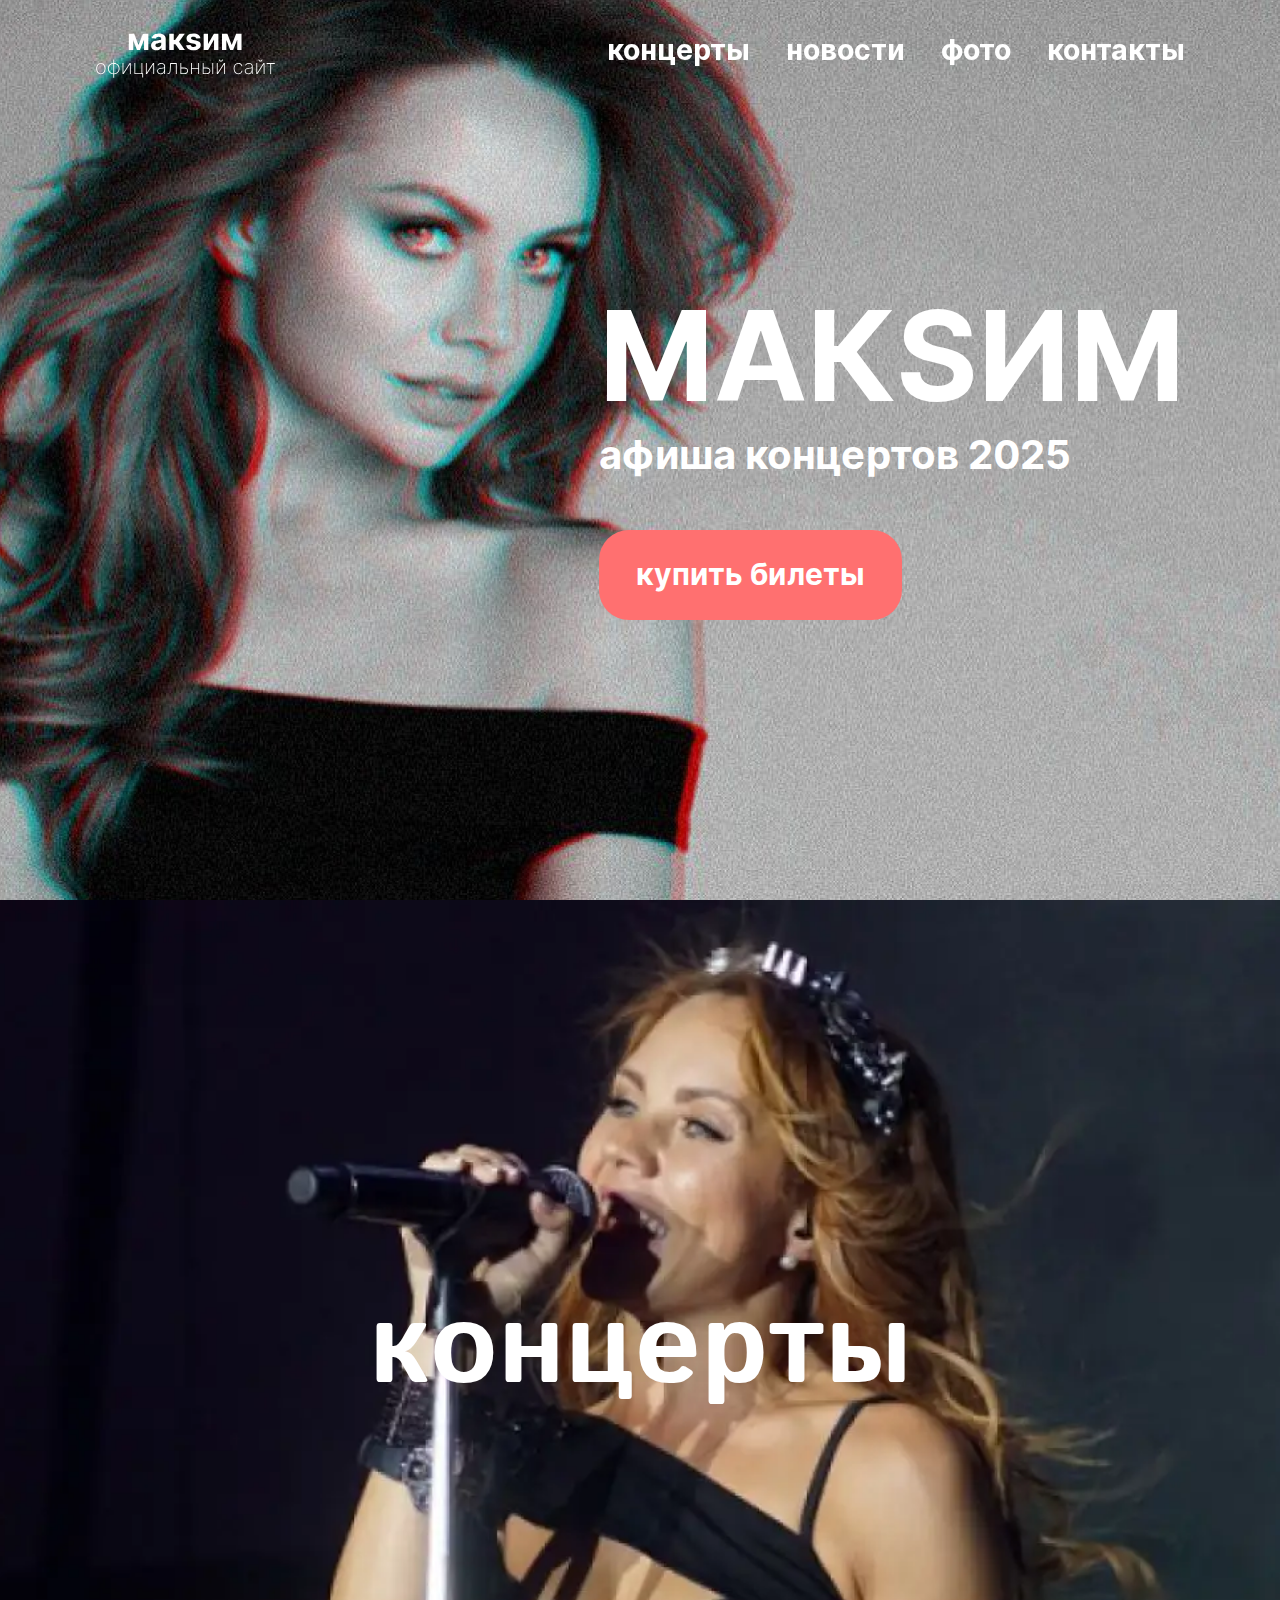
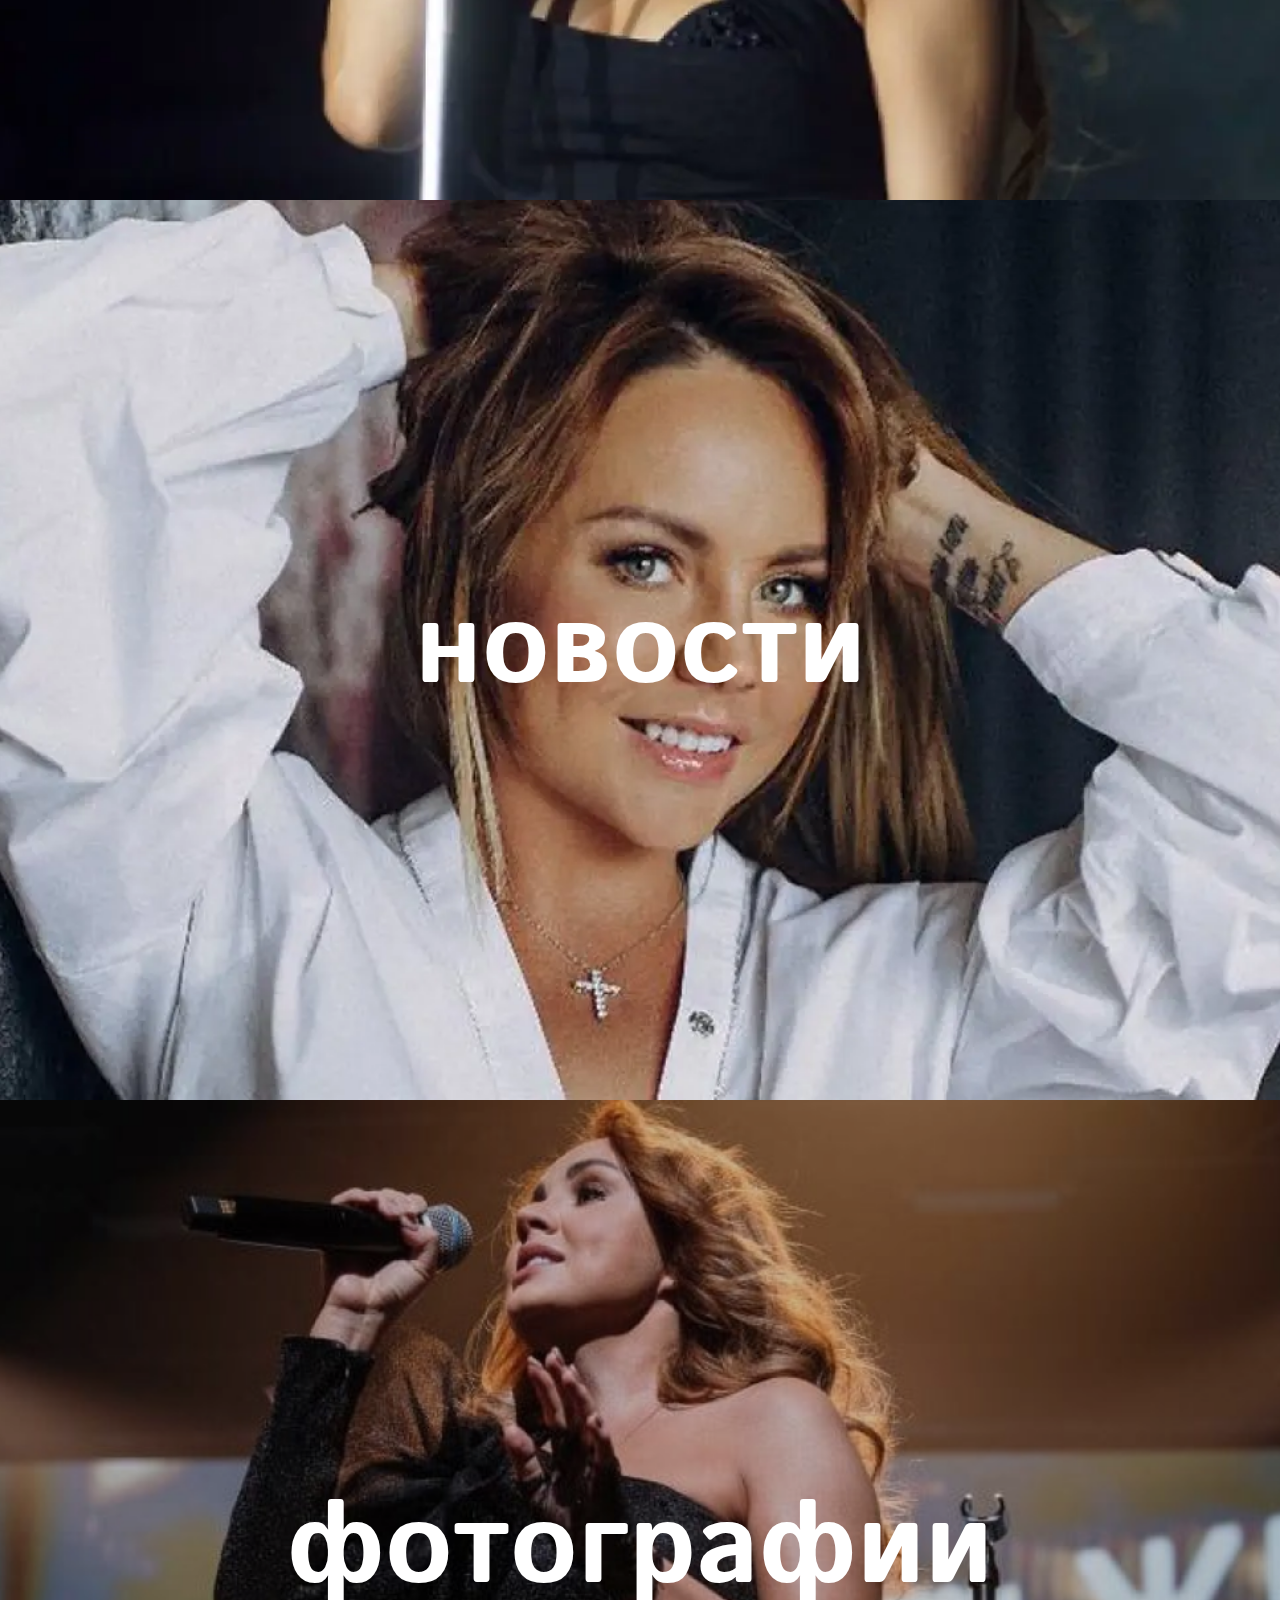
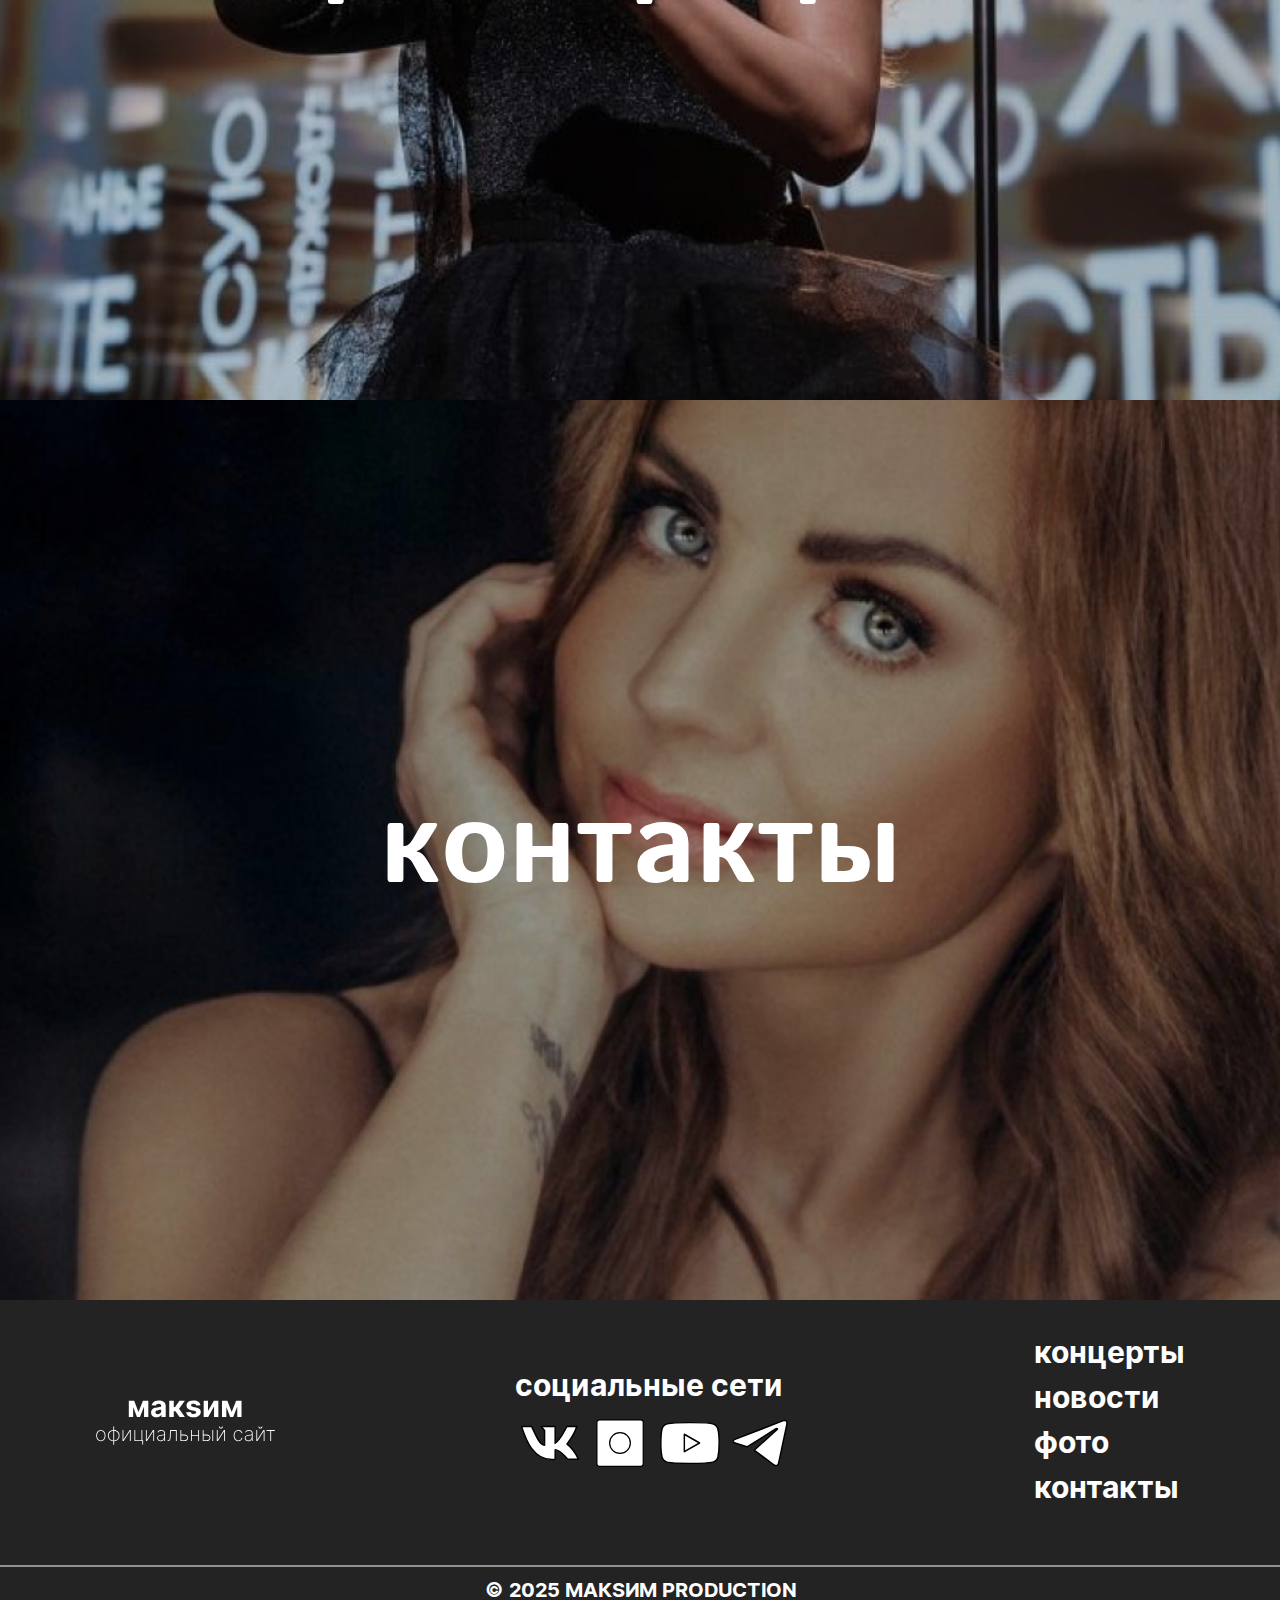
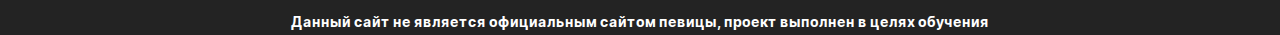
==== commit feaba3f7: "add burger menu" ====
--- a/index.html
+++ b/index.html
@@ -13,26 +13,29 @@
 <body>
     <header class="header header--transparent">
         <div class="header__container container">
-            <a href="./index.html" class="logo" aria-label="Максим - главная страница">
-                <svg width="181" height="58" viewBox="0 0 181 58" fill="none" xmlns="http://www.w3.org/2000/svg">
-                    <path
-                        d="M5.85227 53.2273C4.95265 53.2273 4.15246 52.9858 3.4517 52.5028C2.75095 52.0152 2.19934 51.3452 1.79688 50.4929C1.39441 49.6406 1.19318 48.67 1.19318 47.581C1.19318 46.4872 1.39441 45.5166 1.79688 44.669C2.19934 43.8168 2.75095 43.1468 3.4517 42.6591C4.15246 42.1714 4.95265 41.9276 5.85227 41.9276C6.75189 41.9276 7.55208 42.1714 8.25284 42.6591C8.9536 43.1468 9.50521 43.8168 9.90767 44.669C10.3101 45.5213 10.5114 46.492 10.5114 47.581C10.5114 48.67 10.3101 49.6406 9.90767 50.4929C9.50521 51.3452 8.9536 52.0152 8.25284 52.5028C7.55208 52.9858 6.75189 53.2273 5.85227 53.2273ZM5.85227 52.4247C6.61458 52.4247 7.27983 52.2093 7.84801 51.7784C8.42093 51.3475 8.86364 50.7652 9.17614 50.0312C9.49337 49.2973 9.65199 48.4806 9.65199 47.581C9.65199 46.6813 9.49337 45.867 9.17614 45.1378C8.8589 44.4039 8.41619 43.8215 7.84801 43.3906C7.27983 42.955 6.61458 42.7372 5.85227 42.7372C5.08996 42.7372 4.42472 42.955 3.85653 43.3906C3.28835 43.8215 2.84564 44.4039 2.52841 45.1378C2.21117 45.867 2.05256 46.6813 2.05256 47.581C2.05256 48.4806 2.20881 49.2973 2.52131 50.0312C2.83854 50.7652 3.28125 51.3475 3.84943 51.7784C4.42235 52.2093 5.08996 52.4247 5.85227 52.4247ZM18.2901 56.7216V38.4545H19.1495V56.7216H18.2901ZM18.2901 53.2273C17.5278 53.2273 16.8176 53.0852 16.1594 52.8011C15.506 52.517 14.9331 52.1217 14.4407 51.6151C13.953 51.1037 13.5719 50.5071 13.2972 49.8253C13.0273 49.1387 12.8924 48.3977 12.8924 47.6023C12.8924 46.7973 13.0273 46.0516 13.2972 45.3651C13.5719 44.6785 13.953 44.0795 14.4407 43.5682C14.9331 43.0568 15.506 42.6591 16.1594 42.375C16.8176 42.0909 17.5278 41.9489 18.2901 41.9489H18.5387V53.2273H18.2901ZM18.2901 52.4247H18.4251V42.7514H18.2901C17.6272 42.7514 17.0188 42.8793 16.4648 43.1349C15.9109 43.3906 15.4303 43.741 15.0231 44.1861C14.6206 44.6312 14.3081 45.1473 14.0856 45.7344C13.863 46.3168 13.7518 46.9394 13.7518 47.6023C13.7518 48.4782 13.9459 49.2831 14.3342 50.017C14.7224 50.7462 15.2575 51.331 15.9393 51.7713C16.6258 52.2069 17.4094 52.4247 18.2901 52.4247ZM19.1495 53.2273H18.908V41.9489H19.1495C19.9165 41.9489 20.6268 42.0909 21.2802 42.375C21.9336 42.6591 22.5041 43.0568 22.9918 43.5682C23.4843 44.0795 23.8654 44.6785 24.1353 45.3651C24.4099 46.0516 24.5472 46.7973 24.5472 47.6023C24.5472 48.3977 24.4099 49.1387 24.1353 49.8253C23.8654 50.5071 23.4843 51.1037 22.9918 51.6151C22.5041 52.1217 21.9336 52.517 21.2802 52.8011C20.6268 53.0852 19.9165 53.2273 19.1495 53.2273ZM19.1495 52.4247C19.8124 52.4247 20.4208 52.2992 20.9748 52.0483C21.5288 51.7926 22.007 51.4422 22.4094 50.9972C22.8166 50.5521 23.1315 50.0384 23.354 49.456C23.5766 48.8736 23.6879 48.2557 23.6879 47.6023C23.6879 46.7216 23.4937 45.9143 23.1055 45.1804C22.7219 44.4465 22.1869 43.8594 21.5004 43.419C20.8185 42.974 20.0349 42.7514 19.1495 42.7514H19.0217V52.4247H19.1495ZM28.4055 51.8707L34.6626 42.0909H35.7635V53H34.897V43.2202L28.647 53H27.5391V42.0909H28.4055V51.8707ZM47.3313 42.0909V52.1548H48.1197V56.544H47.2532V53H39.3981V42.0909H40.2575V52.1761H46.4719V42.0909H47.3313ZM51.7649 51.8707L58.022 42.0909H59.1229V53H58.2564V43.2202L52.0064 53H50.8984V42.0909H51.7649V51.8707ZM65.6055 53.2344C64.9757 53.2344 64.3981 53.1089 63.8725 52.858C63.3517 52.607 62.9326 52.2401 62.6154 51.7571C62.3029 51.2741 62.1467 50.687 62.1467 49.9957C62.1467 49.5412 62.2272 49.1411 62.3881 48.7955C62.5491 48.4498 62.7977 48.1515 63.1339 47.9006C63.4701 47.6496 63.9009 47.4437 64.4265 47.2827C64.9521 47.117 65.5794 46.9891 66.3086 46.8991C66.8626 46.8329 67.3574 46.7689 67.793 46.7074C68.2286 46.6411 68.5695 46.5393 68.8157 46.402C69.0666 46.2647 69.1921 46.0563 69.1921 45.777V45.3224C69.1921 44.527 68.9412 43.8949 68.4393 43.4261C67.9374 42.9574 67.2461 42.723 66.3654 42.723C65.5842 42.723 64.926 42.8958 64.391 43.2415C63.8607 43.5824 63.489 44.0227 63.2759 44.5625L62.4592 44.2571C62.6675 43.7363 62.9682 43.303 63.3612 42.9574C63.7589 42.6117 64.2134 42.3537 64.7248 42.1832C65.2409 42.0128 65.7807 41.9276 66.3441 41.9276C66.8318 41.9276 67.2958 41.9962 67.7362 42.1335C68.1812 42.2708 68.5766 42.4792 68.9222 42.7585C69.2726 43.0379 69.5496 43.3954 69.7532 43.831C69.9568 44.2618 70.0586 44.7779 70.0586 45.3793V53H69.1921V51.0327H69.1282C68.9388 51.4399 68.6784 51.8116 68.3469 52.1477C68.0202 52.4792 67.6249 52.7443 67.1609 52.9432C66.7016 53.1373 66.1831 53.2344 65.6055 53.2344ZM65.6907 52.4318C66.3725 52.4318 66.9762 52.2661 67.5018 51.9347C68.0321 51.5985 68.4464 51.1392 68.7447 50.5568C69.043 49.9744 69.1921 49.3139 69.1921 48.5753V46.9702C69.0832 47.0649 68.9246 47.1501 68.7163 47.2259C68.5127 47.2969 68.2807 47.3608 68.0202 47.4176C67.7646 47.4697 67.4947 47.517 67.2106 47.5597C66.9312 47.5975 66.659 47.633 66.3938 47.6662C65.5984 47.7609 64.9497 47.9077 64.4478 48.1065C63.9506 48.3007 63.5861 48.5563 63.354 48.8736C63.1268 49.1908 63.0131 49.5743 63.0131 50.0241C63.0131 50.7675 63.2688 51.3546 63.7802 51.7855C64.2915 52.2164 64.9284 52.4318 65.6907 52.4318ZM72.5195 53V52.1761H72.8036C73.2534 52.1761 73.6085 52.098 73.869 51.9418C74.1294 51.7808 74.3235 51.5204 74.4513 51.1605C74.5839 50.8007 74.6786 50.3201 74.7354 49.7188C74.7923 49.1127 74.842 48.3622 74.8846 47.4673L75.1616 42.0909H81.7525V53H80.8931V42.9148H75.9783L75.7298 47.6946C75.6871 48.5753 75.6256 49.3471 75.5451 50.0099C75.4693 50.6728 75.3391 51.2268 75.1545 51.6719C74.9746 52.1122 74.7023 52.4437 74.3377 52.6662C73.9731 52.8887 73.4807 53 72.8604 53H72.5195ZM86.044 46.5724H89.304C90.483 46.5724 91.4015 46.8423 92.0597 47.3821C92.7178 47.9219 93.0469 48.715 93.0469 49.7614C93.0469 50.4574 92.8977 51.0469 92.5994 51.5298C92.3011 52.0128 91.8726 52.3797 91.3139 52.6307C90.7552 52.8769 90.0852 53 89.304 53H85.3906V42.0909H86.2571V52.1761H89.304C90.1847 52.1761 90.883 51.9844 91.3991 51.6009C91.92 51.2126 92.1804 50.6089 92.1804 49.7898C92.1804 48.9754 91.92 48.3741 91.3991 47.9858C90.883 47.5928 90.1847 47.3963 89.304 47.3963H86.044V46.5724ZM103.471 47.1406V47.9645H96.6602V47.1406H103.471ZM96.9016 42.0909V53H96.0352V42.0909H96.9016ZM104.061 42.0909V53H103.194V42.0909H104.061ZM108.391 46.5724H111.644C112.823 46.5724 113.742 46.8423 114.4 47.3821C115.058 47.9219 115.387 48.715 115.387 49.7614C115.387 50.4574 115.238 51.0469 114.94 51.5298C114.646 52.0128 114.22 52.3797 113.661 52.6307C113.103 52.8769 112.43 53 111.644 53H107.738V42.0909H108.597V52.1761H111.644C112.525 52.1761 113.226 51.9844 113.746 51.6009C114.267 51.2126 114.528 50.6089 114.528 49.7898C114.528 48.9754 114.267 48.3741 113.746 47.9858C113.226 47.5928 112.525 47.3963 111.644 47.3963H108.391V46.5724ZM117.326 53V42.0909H118.192V53H117.326ZM122.683 51.8707L128.94 42.0909H130.041V53H129.174V43.2202L122.924 53H121.816V42.0909H122.683V51.8707ZM127.15 38.4545H127.974C127.974 39.0464 127.792 39.5199 127.427 39.875C127.063 40.2301 126.563 40.4077 125.929 40.4077C125.299 40.4077 124.802 40.2301 124.437 39.875C124.073 39.5199 123.89 39.0464 123.89 38.4545H124.714C124.714 38.8286 124.814 39.1293 125.012 39.3565C125.211 39.5838 125.517 39.6974 125.929 39.6974C126.341 39.6974 126.646 39.5838 126.845 39.3565C127.048 39.1293 127.15 38.8286 127.15 38.4545ZM143.349 53.2273C142.421 53.2273 141.604 52.9834 140.898 52.4957C140.193 52.0033 139.641 51.331 139.244 50.4787C138.851 49.6264 138.654 48.6605 138.654 47.581C138.654 46.5014 138.853 45.5355 139.251 44.6832C139.648 43.831 140.2 43.1586 140.906 42.6662C141.611 42.1738 142.423 41.9276 143.342 41.9276C144.033 41.9276 144.663 42.0696 145.231 42.3537C145.804 42.6378 146.277 43.0331 146.651 43.5398C147.03 44.0464 147.272 44.6335 147.376 45.3011H146.495C146.353 44.5625 145.998 43.9517 145.43 43.4688C144.866 42.9811 144.173 42.7372 143.349 42.7372C142.61 42.7372 141.952 42.9455 141.374 43.3622C140.797 43.7741 140.342 44.3447 140.011 45.0739C139.679 45.7983 139.513 46.6293 139.513 47.5668C139.513 48.4901 139.674 49.3187 139.996 50.0526C140.318 50.7817 140.768 51.3594 141.346 51.7855C141.924 52.2116 142.591 52.4247 143.349 52.4247C143.884 52.4247 144.371 52.3182 144.812 52.1051C145.257 51.892 145.629 51.589 145.927 51.196C146.225 50.803 146.422 50.3438 146.516 49.8182H147.397C147.293 50.4905 147.056 51.0824 146.687 51.5938C146.317 52.1051 145.846 52.5052 145.273 52.794C144.701 53.0829 144.059 53.2273 143.349 53.2273ZM153.242 53.2344C152.612 53.2344 152.035 53.1089 151.509 52.858C150.988 52.607 150.569 52.2401 150.252 51.7571C149.94 51.2741 149.783 50.687 149.783 49.9957C149.783 49.5412 149.864 49.1411 150.025 48.7955C150.186 48.4498 150.434 48.1515 150.771 47.9006C151.107 47.6496 151.538 47.4437 152.063 47.2827C152.589 47.117 153.216 46.9891 153.945 46.8991C154.499 46.8329 154.994 46.7689 155.43 46.7074C155.865 46.6411 156.206 46.5393 156.452 46.402C156.703 46.2647 156.829 46.0563 156.829 45.777V45.3224C156.829 44.527 156.578 43.8949 156.076 43.4261C155.574 42.9574 154.883 42.723 154.002 42.723C153.221 42.723 152.563 42.8958 152.028 43.2415C151.497 43.5824 151.126 44.0227 150.913 44.5625L150.096 44.2571C150.304 43.7363 150.605 43.303 150.998 42.9574C151.396 42.6117 151.85 42.3537 152.362 42.1832C152.878 42.0128 153.417 41.9276 153.981 41.9276C154.469 41.9276 154.933 41.9962 155.373 42.1335C155.818 42.2708 156.213 42.4792 156.559 42.7585C156.909 43.0379 157.186 43.3954 157.39 43.831C157.594 44.2618 157.695 44.7779 157.695 45.3793V53H156.829V51.0327H156.765C156.576 51.4399 156.315 51.8116 155.984 52.1477C155.657 52.4792 155.262 52.7443 154.798 52.9432C154.338 53.1373 153.82 53.2344 153.242 53.2344ZM153.327 52.4318C154.009 52.4318 154.613 52.2661 155.138 51.9347C155.669 51.5985 156.083 51.1392 156.381 50.5568C156.68 49.9744 156.829 49.3139 156.829 48.5753V46.9702C156.72 47.0649 156.561 47.1501 156.353 47.2259C156.149 47.2969 155.917 47.3608 155.657 47.4176C155.401 47.4697 155.131 47.517 154.847 47.5597C154.568 47.5975 154.296 47.633 154.031 47.6662C153.235 47.7609 152.586 47.9077 152.085 48.1065C151.587 48.3007 151.223 48.5563 150.991 48.8736C150.763 49.1908 150.65 49.5743 150.65 50.0241C150.65 50.7675 150.906 51.3546 151.417 51.7855C151.928 52.2164 152.565 52.4318 153.327 52.4318ZM162.195 51.8707L168.452 42.0909H169.553V53H168.686V43.2202L162.436 53H161.328V42.0909H162.195V51.8707ZM166.662 38.4545H167.486C167.486 39.0464 167.304 39.5199 166.939 39.875C166.574 40.2301 166.075 40.4077 165.44 40.4077C164.811 40.4077 164.313 40.2301 163.949 39.875C163.584 39.5199 163.402 39.0464 163.402 38.4545H164.226C164.226 38.8286 164.325 39.1293 164.524 39.3565C164.723 39.5838 165.028 39.6974 165.44 39.6974C165.852 39.6974 166.158 39.5838 166.357 39.3565C166.56 39.1293 166.662 38.8286 166.662 38.4545ZM171.589 42.9148V42.0909H179.771V42.9148H176.135V53H175.268V42.9148H171.589Z"
-                        fill="white" />
-                    <path
-                        d="M43.4844 23.9822L47.9162 12.6364H51.3679L44.9865 29H41.9716L35.7393 12.6364H39.1804L43.4844 23.9822ZM38.147 12.6364V29H33.8111V12.6364H38.147ZM49.0455 29V12.6364H53.3281V29H49.0455ZM61.5046 29.3089C60.4606 29.3089 59.5302 29.1278 58.7134 28.7656C57.8967 28.3963 57.2504 27.853 56.7745 27.1357C56.3058 26.4112 56.0714 25.5092 56.0714 24.4297C56.0714 23.5206 56.2383 22.7571 56.5721 22.1392C56.9059 21.5213 57.3604 21.0241 57.9357 20.6477C58.511 20.2713 59.1644 19.9872 59.896 19.7955C60.6346 19.6037 61.4087 19.4688 62.2184 19.3906C63.1701 19.2912 63.9371 19.1989 64.5195 19.1136C65.1019 19.0213 65.5245 18.8864 65.7873 18.7088C66.0501 18.5312 66.1815 18.2685 66.1815 17.9205V17.8565C66.1815 17.1818 65.9684 16.6598 65.5423 16.2905C65.1232 15.9212 64.5266 15.7365 63.7525 15.7365C62.9357 15.7365 62.2859 15.9176 61.8029 16.2798C61.32 16.6349 61.0004 17.0824 60.8441 17.6222L56.6467 17.2812C56.8597 16.2869 57.2788 15.4276 57.9038 14.7031C58.5288 13.9716 59.3349 13.4105 60.3221 13.0199C61.3164 12.6222 62.467 12.4233 63.7738 12.4233C64.6829 12.4233 65.5529 12.5298 66.3839 12.7429C67.2219 12.956 67.9641 13.2862 68.6104 13.7337C69.2638 14.1811 69.7788 14.7564 70.1552 15.4595C70.5316 16.1555 70.7198 16.9901 70.7198 17.9631V29H66.4158V26.7308H66.288C66.0252 27.2422 65.6737 27.6932 65.2333 28.0838C64.793 28.4673 64.2638 28.7692 63.646 28.9893C63.0281 29.2024 62.3143 29.3089 61.5046 29.3089ZM62.8043 26.1768C63.4719 26.1768 64.0614 26.0455 64.5728 25.7827C65.0842 25.5128 65.4854 25.1506 65.7766 24.696C66.0678 24.2415 66.2134 23.7266 66.2134 23.1513V21.4148C66.0714 21.5071 65.8761 21.5923 65.6275 21.6705C65.386 21.7415 65.1126 21.8089 64.8072 21.8729C64.5018 21.9297 64.1964 21.983 63.891 22.0327C63.5856 22.0753 63.3086 22.1143 63.06 22.1499C62.5273 22.228 62.0621 22.3523 61.6644 22.5227C61.2667 22.6932 60.9577 22.924 60.7376 23.2152C60.5174 23.4993 60.4073 23.8544 60.4073 24.2805C60.4073 24.8984 60.631 25.3707 61.0785 25.6974C61.533 26.017 62.1083 26.1768 62.8043 26.1768ZM74.2408 29V12.6364H78.7791V18.9858H80.0575L84.5107 12.6364H89.8374L84.0526 20.7543L89.9013 29H84.5107L80.473 23.1939H78.7791V29H74.2408ZM105.434 17.3026L101.279 17.5582C101.208 17.2031 101.055 16.8835 100.821 16.5994C100.587 16.3082 100.278 16.0774 99.8942 15.907C99.5178 15.7294 99.0668 15.6406 98.5412 15.6406C97.8381 15.6406 97.245 15.7898 96.7621 16.0881C96.2791 16.3793 96.0376 16.7699 96.0376 17.2599C96.0376 17.6506 96.1939 17.9808 96.5064 18.2507C96.8189 18.5206 97.3551 18.7372 98.1151 18.9006L101.077 19.4972C102.668 19.8239 103.854 20.3494 104.635 21.0739C105.416 21.7983 105.807 22.75 105.807 23.929C105.807 25.0014 105.491 25.9425 104.859 26.7521C104.234 27.5618 103.374 28.1939 102.281 28.6484C101.194 29.0959 99.9403 29.3196 98.5199 29.3196C96.3537 29.3196 94.6278 28.8686 93.3423 27.9666C92.0639 27.0575 91.3146 25.8217 91.0945 24.2592L95.5582 24.0249C95.6932 24.6854 96.0199 25.1896 96.5384 25.5376C97.0568 25.8786 97.7209 26.049 98.5305 26.049C99.326 26.049 99.9652 25.8963 100.448 25.5909C100.938 25.2784 101.187 24.8771 101.194 24.3871C101.187 23.9751 101.013 23.6378 100.672 23.375C100.331 23.1051 99.8054 22.8991 99.0952 22.7571L96.2614 22.1925C94.6634 21.8729 93.4737 21.3189 92.6925 20.5305C91.9183 19.7422 91.5312 18.7372 91.5312 17.5156C91.5312 16.4645 91.8153 15.5589 92.3835 14.799C92.9588 14.0391 93.7649 13.4531 94.8018 13.0412C95.8459 12.6293 97.0675 12.4233 98.4666 12.4233C100.533 12.4233 102.16 12.8601 103.346 13.7337C104.539 14.6072 105.235 15.7969 105.434 17.3026ZM113.001 23.0128L118.892 12.6364H123.366V29H119.041V18.5916L113.171 29H108.665V12.6364H113.001V23.0128ZM136.678 23.9822L141.11 12.6364H144.561L138.18 29H135.165L128.933 12.6364H132.374L136.678 23.9822ZM131.34 12.6364V29H127.004V12.6364H131.34ZM142.239 29V12.6364H146.521V29H142.239Z"
-                        fill="white" />
-                </svg>
+            <a href="./index.html" class="logo" aria-label="main page link">
+                <img src="./icons/logo-maksim.svg" alt="maksim logo image" width="181" height="58">
             </a>
-            <nav class="nav">
-                <ul class="nav__list">
-                    <li class="nav__item"><a href="./concerts.html" class="nav__link">Концерты</a></li>
-                    <li class="nav__item"><a href="./news.html" class="nav__link">Новости</a></li>
-                    <li class="nav__item"><a href="./photo.html" class="nav__link">Фото</a></li>
-                    <li class="nav__item"><a href="./contacts.html" class="nav__link">Контакты</a></li>
+            <button class="header__button">
+                <span></span>
+                <span></span>
+                <span></span>
+            </button>
+            <nav class="header__nav nav">
+                <ul class="header__nav-list nav__list">
+                    <li class="header__nav-item nav__item"><a href="./concerts.html"
+                            class="header__nav-link nav__link">концерты</a></li>
+                    <li class="header__nav-item nav__item"><a href="./news.html"
+                            class="header__nav-link nav__link">новости</a></li>
+                    <li class="header__nav-item nav__item"><a href="./photo.html"
+                            class="header__nav-link nav__link">фото</a></li>
+                    <li class="header__nav-item nav__item"><a href="./contacts.html"
+                            class="header__nav-link nav__link">контакты</a></li>
                 </ul>
             </nav>
         </div>
     </header>
+
     <main class="main main--homepage">
         <section class="hero">
             <div class="hero__container container">
--- a/css/main.min.css
+++ b/css/main.min.css
@@ -1 +1 @@
-:root{--container-max-width: 1090px;--container-padding-inline: 15px;--font-family: "Inter", sans-serif;--second-family: "Istok Web", sans-serif;--white: #ffffff;--black: #000000;--light-black: #383232;--red: #D00000;--light-yellow: #F7F6E7}*,*::before,*::after{box-sizing:border-box}:where(ul,ol):where([class]){padding-left:0}body,:where(blockquote,figure):where([class]){margin:0}:where(h1,h2,h3,h4,h5,h6,p,ul,ol,dl):where([class]){margin-block:0}:where(dd[class]){margin-left:0}:where(fieldset[class]){margin-left:0;padding:0;border:none}:where(ul[class]){list-style:none}p{--paragraphMarginBottom: 24px;margin-block:0}p:where(:not([class]):not(:last-child)){margin-bottom:var(--paragraphMarginBottom)}img{display:block;max-width:100%}input,textarea,select,button{font:inherit}html{height:100%;scroll-behavior:smooth}body{min-height:100%;line-height:1.5}svg *{transition-property:fill,stroke}@media(prefers-reduced-motion: reduce){*{animation-duration:.01ms !important;animation-iteration-count:1 !important;transition-duration:.01ms !important;scroll-behavior:auto !important}}body{background-color:rgba(232,186,177,.45);font-family:var(--font-family);display:flex;flex-direction:column}.button-all{max-width:430px;border:none;border-radius:20px;height:125px;padding-inline:51px;background-color:var(--white);font-weight:700;font-size:1.875rem;align-self:center;cursor:pointer;transition:scale .2s ease}.button-all:active{scale:.9}@font-face{font-family:"Inter";src:url("./../../fonts/Inter-Bold.woff2") format("woff2");font-weight:bold;font-style:normal;font-display:swap}@font-face{font-family:"Inter";src:url("./../../fonts/Inter-Black.woff2") format("woff2");font-weight:900;font-style:normal;font-display:swap}@font-face{font-family:"Inter";src:url("./../../fonts/Inter-SemiBold.woff2") format("woff2");font-weight:600;font-style:normal;font-display:swap}@font-face{font-family:"Inter";src:url("./../../fonts/Inter-Regular.woff2") format("woff2");font-weight:normal;font-style:normal;font-display:swap}@font-face{font-family:"Istok Web";src:url("./../../fonts/IstokWeb-Bold.woff2") format("woff2");font-weight:bold;font-style:normal;font-display:swap}.container{max-width:calc(var(--container-max-width) + var(--container-padding-inline)*2);width:100%;margin-inline:auto;padding-inline:var(--container-padding-inline)}.visually-hidden{position:absolute;width:1px;height:1px;margin:-1px;border:0;padding:0;white-space:nowrap;-webkit-clip-path:inset(100%);clip-path:inset(100%);clip:rect(0 0 0 0);overflow:hidden}.nav__list{display:flex;gap:36px}.nav__link{color:#fff;font-size:1.875rem;font-weight:700;text-decoration:none;background:linear-gradient(currentColor 0 0) bottom/var(--d, 0) 3px no-repeat;transition:.5s}.nav__link:hover{--d: 100%}.hero{position:relative;background-image:url("./../images/src/hero/1.png");background-repeat:no-repeat;background-size:cover;background-position:center;height:100vh;z-index:1}.hero__container{display:flex;justify-content:end;align-items:center;height:100vh}.hero__title{color:#fff;font-size:2.5rem;line-height:3.0256rem;margin-bottom:50px}.hero__title--large{color:#fff;font-size:7.8125rem;line-height:9.4375rem}.hero__button{background-color:#ff7070;color:#fff;font-weight:700;font-size:1.875rem;padding-inline:37px;min-height:90px;border:none;border-radius:30px;cursor:pointer;transition:scale .2s ease-in}.hero__button:hover{scale:1.05}.hero__button:active{scale:.9}.pages__container{max-width:1326px;margin:0 auto;padding-inline:15px;height:100vh;display:flex;justify-content:center;align-items:center}.pages__page{background-position:center;background-size:cover;background-repeat:no-repeat;min-height:100vh}.pages__link{font-family:var(--second-family);font-size:8rem;font-weight:700;color:#fff;text-decoration:none;background:linear-gradient(currentColor 0 0) bottom/var(--d, 0) 3px no-repeat;transition:.5s}.pages__link:hover{--d: 100%}.pages__page--concerts{background-image:url("../images/src/concerts/2.webp")}.pages__page--news{background-image:url("../images/src/news/3.webp")}.pages__page--photo{background-image:url("../images/src/photo/4.png")}.pages__page--contacts{background-image:url("../images/src/contacts/6.png")}.page-hero{background-repeat:no-repeat;background-position:center;background-size:cover;min-height:630px}.page-hero__content{display:flex;justify-content:center;align-items:center;min-height:630px;flex-direction:column}.page-hero__title{font-family:var(--second-family);font-size:7.6rem;font-weight:700;color:var(--white);text-align:center}.page-hero__title--concerts{margin-bottom:83px}.page-hero--concerts{background-image:url("./../images/src/page-concerts/concerts-bg.webp")}.page-hero--news{background-image:url("./../images/src/page-news/news-bg.png")}.page-hero--contacts{background-image:url("./../../images/src/page-contacts/contacts-bg.png")}.page-hero--photo{background-image:url("./../../images/src/page-photo/photo-bg.png")}.page-hero__buttons{position:relative}.page-hero__button{position:absolute;border-radius:20px;height:100px;border:none;font-size:1.25rem;font-weight:700;padding-inline:40px;cursor:pointer}.page-hero__button--white{left:-50%;background-color:var(--white);color:var(--black)}.page-hero__button--black{right:50%;color:var(--white);background-color:var(--light-black)}.tickets{padding-top:70px;padding-bottom:70px}.tickets__container{display:flex;flex-direction:column}.tickets__cards{display:flex;flex-direction:column;gap:20px;margin-bottom:70px}.tickets__card{display:flex;align-items:center;justify-content:space-between;background-color:var(--white);padding:30px 33px;border-radius:20px;transition:box-shadow .2s ease-in}.tickets__card:hover{box-shadow:10px -10px 5px 0px rgba(224,224,224,.75);-webkit-box-shadow:10px -10px 5px 0px rgba(224,224,224,.75);-moz-box-shadow:10px -10px 5px 0px rgba(224,224,224,.75)}.tickets__card-date{display:flex;flex-direction:column;gap:20px}.tickets__card-day{font-weight:900;line-height:6rem;color:var(--red);text-align:center;font-size:5rem}.tickets__card-month{font-size:2.1875rem;font-weight:700;line-height:2.625rem}.tickets__card-time{font-weight:600;font-size:1.5625rem;line-height:1.875rem;color:var(--light-black);text-align:center}.tickets__card-image{position:relative}.tickets__card-image::before{display:flex;justify-content:center;align-items:center;text-align:center;position:absolute;content:"Омск";width:100%;height:50px;background-color:var(--light-yellow);bottom:20px;font-size:2.5rem;font-weight:700}.tickets__card-info{display:flex;flex-direction:column;text-align:center;gap:30px}.tickets__card-name{font-size:2.8125rem;font-weight:700;line-height:3.375rem}.tickets__card-city{font-size:1.875rem;font-weight:700;line-height:2.25rem}.tickets__card-place{font-size:1.5rem;line-height:1.5rem}.tickets__card-button{cursor:pointer;height:100px;padding-inline:55px;background-color:var(--red);border:none;border-radius:20px;color:var(--white);font-size:1.5625rem;font-weight:700;transition:scale .2s ease}.tickets__button:active,.tickets__card-button:active{scale:.9}.news{padding-top:100px;padding-bottom:100px}.news__container{display:flex;flex-direction:column;gap:140px}.news__cards{display:flex;flex-wrap:wrap;align-items:center;--gap: 20px;--elements: 3;gap:var(--gap)}.news__card{display:flex;flex-direction:column;gap:10px;padding:15px 30px;border-radius:20px;position:relative;background-color:var(--white);width:calc((100% - (var(--elements) - 1)*var(--gap))/(var(--elements)));min-height:431px;transition:scale .2s ease-in,box-shadow .2s ease-in}.news__card:hover{box-shadow:10px -10px 5px 0px rgba(224,224,224,.75);-webkit-box-shadow:10px -10px 5px 0px rgba(224,224,224,.75);-moz-box-shadow:10px -10px 5px 0px rgba(224,224,224,.75)}.news__card:active{scale:.9}.news__date{font-weight:700;font-size:1.25rem}.news__image{border-radius:10px;max-width:100%;height:auto}.news__link{font-size:1rem;font-weight:700;text-decoration:none;color:var(--black)}.news__link::before{content:"";position:absolute;top:0;left:0;width:100%;height:100%}.news__description{font-size:.75rem;font-weight:400}.contacts{padding-top:70px;padding-bottom:70px}.contacts__title{font-size:2.5rem;color:var(--white);text-align:center;margin-bottom:50px}.contacts__managers{display:flex;justify-content:space-between;gap:46px;margin-bottom:100px}.contacts__manager{background-color:var(--light-black);display:flex;flex-direction:column;border:1px solid #fff;border-radius:20px;padding:40px 35px}.contacts__post{font-size:2.1875rem;font-weight:800;color:var(--white);margin-bottom:20px}.contacts__name{font-size:1.875rem;color:var(--white);margin-bottom:40px}.contacts__line{height:1px;width:100%;background-color:var(--white);margin-bottom:40px}.contacts__phone,.contacts__email{color:var(--white);text-decoration:none;font-size:1.875rem;transition:color .2s ease;background:linear-gradient(currentColor 0 0) bottom/var(--d, 0) 3px no-repeat;transition:.5s}.contacts__phone:hover,.contacts__email:hover{--d: 100%}.contacts__socials{padding:30px 40px;border:1px solid var(--white);border-radius:20px}.contacts__list{display:flex;justify-content:center;gap:20px}.contacts__list-link{border-radius:20px;display:flex;align-items:center;background-color:var(--light-black);padding:14px;min-width:250px;color:var(--white);gap:20px;text-decoration:none;font-weight:700;font-size:1.5625rem;transition:color .2s ease}.contacts__list-link svg path{transition:stroke .2s ease,fill .2s ease}.contacts__list-link--vk:hover{color:#4646ff}.contacts__list-link--vk:hover svg path{stroke:#fff;fill:#4646ff}.contacts__list-link--instagram:hover{color:#cc51cc}.contacts__list-link--instagram:hover svg path{stroke:#fff;fill:#cc51cc}.contacts__list-link--youtube:hover{color:var(--red)}.contacts__list-link--youtube:hover svg path{stroke:#fff;fill:var(--red)}.contacts__list-link--telegram:hover{color:#00a2ff}.contacts__list-link--telegram:hover svg path{stroke:#fff;fill:#00a2ff}.photo{padding-top:70px;padding-bottom:70px}.photo__container{display:flex;flex-direction:column;max-width:1005px}.photo__grid{display:grid;grid-template-columns:1fr 1fr;-moz-column-gap:25px;column-gap:25px;row-gap:40px;justify-items:center;margin-bottom:70px}.photo__image:nth-child(3n){grid-column:span 2;width:100%}.photo__button{align-self:center}.header{position:fixed;top:0;left:0;width:100%;z-index:2;background:#232323;transition:background .2s ease-in;padding-top:22px;padding-bottom:22px}.header--transparent{background:rgba(0,0,0,0)}.header__container{display:flex;justify-content:space-between;align-items:center}.header-scroll{transition:background .2s ease-in;background:#232323}.main{flex-grow:1;margin-top:108px;background:linear-gradient(180deg, rgb(2, 8, 16) 6%, rgb(16, 33, 42) 97%)}.main--homepage{margin-top:0px}.footer{background-color:#232323;padding-top:30px}.footer__wrapper{display:flex;justify-content:space-between;padding-bottom:55px}.footer__logo{align-self:center}.footer__nav{order:3}.footer__nav-list{display:flex;flex-direction:column;gap:0}.footer__nav-link{font-size:1.875rem}.footer__list{display:flex;align-items:center}.footer__socials{align-self:center}.footer__socials-title{color:#fff;font-size:1.875rem;font-weight:700;color:var(--white)}.footer__link{display:flex;background-repeat:no-repeat;background-size:contain;background-position:center;width:70px;height:70px;justify-content:center;align-items:center;transition:scale .2s ease,stroke .2s ease}.footer__link:hover{scale:1.1}.footer__link--vk:hover svg path{stroke:#fff;fill:#4646ff}.footer__link--ig:hover svg path{stroke:#fff;fill:#b948ff}.footer__link--yt:hover svg path{stroke:#fff;fill:red}.footer__link--tg:hover svg path{stroke:#fff;fill:#00a2ff}.footer__text{padding-top:10px;display:block;text-align:center;font-weight:700;font-size:1.25rem;color:#fff;position:relative}.footer__text::before{content:"";height:1px;width:100vw;top:0;left:50%;right:50%;transform:translate(-50%, 50%);background-color:#fff;position:absolute}.footer__text span{font-size:.875rem}+:root{--container-max-width: 1090px;--container-padding-inline: 15px;--font-family: "Inter", sans-serif;--second-family: "Istok Web", sans-serif;--white: #ffffff;--black: #000000;--light-black: #383232;--red: #D00000;--light-yellow: #F7F6E7}*,*::before,*::after{box-sizing:border-box}:where(ul,ol):where([class]){padding-left:0}body,:where(blockquote,figure):where([class]){margin:0}:where(h1,h2,h3,h4,h5,h6,p,ul,ol,dl):where([class]){margin-block:0}:where(dd[class]){margin-left:0}:where(fieldset[class]){margin-left:0;padding:0;border:none}:where(ul[class]){list-style:none}p{--paragraphMarginBottom: 24px;margin-block:0}p:where(:not([class]):not(:last-child)){margin-bottom:var(--paragraphMarginBottom)}img{display:block;max-width:100%}input,textarea,select,button{font:inherit}html{height:100%;scroll-behavior:smooth}body{min-height:100%;line-height:1.5}svg *{transition-property:fill,stroke}@media(prefers-reduced-motion: reduce){*{animation-duration:.01ms !important;animation-iteration-count:1 !important;transition-duration:.01ms !important;scroll-behavior:auto !important}}body{background-color:rgba(232,186,177,.45);font-family:var(--font-family);display:flex;flex-direction:column}.button-all{max-width:430px;border:none;border-radius:20px;height:125px;padding-inline:51px;background-color:var(--white);font-weight:700;font-size:1.875rem;align-self:center;cursor:pointer;transition:scale .2s ease}.button-all:active{scale:.9}@font-face{font-family:"Inter";src:url("./../fonts/Inter-Bold.woff2") format("woff2");font-weight:bold;font-style:normal;font-display:swap}@font-face{font-family:"Inter";src:url("./../fonts/Inter-Black.woff2") format("woff2");font-weight:900;font-style:normal;font-display:swap}@font-face{font-family:"Inter";src:url("./../fonts/Inter-SemiBold.woff2") format("woff2");font-weight:600;font-style:normal;font-display:swap}@font-face{font-family:"Inter";src:url("./../fonts/Inter-Regular.woff2") format("woff2");font-weight:normal;font-style:normal;font-display:swap}@font-face{font-family:"Istok Web";src:url("./../fonts/IstokWeb-Bold.woff2") format("woff2");font-weight:bold;font-style:normal;font-display:swap}.container{max-width:calc(var(--container-max-width) + var(--container-padding-inline)*2);width:100%;margin-inline:auto;padding-inline:var(--container-padding-inline)}.visually-hidden{position:absolute;width:1px;height:1px;margin:-1px;border:0;padding:0;white-space:nowrap;-webkit-clip-path:inset(100%);clip-path:inset(100%);clip:rect(0 0 0 0);overflow:hidden}.nav__link{font-weight:700;color:var(--white);font-size:clamp(1.25rem,1.0714rem + .8929vw,1.875rem);text-decoration:none}.hero{position:relative;background-image:url("./../images/src/hero/1.png");background-repeat:no-repeat;background-size:cover;background-position:center;height:100vh;z-index:0}.hero__container{display:flex;justify-content:end;align-items:center;height:100vh}.hero__title{color:#fff;font-size:2.5rem;line-height:3.0256rem;margin-bottom:50px}.hero__title--large{color:#fff;font-size:7.8125rem;line-height:9.4375rem}.hero__button{background-color:#ff7070;color:#fff;font-weight:700;font-size:1.875rem;padding-inline:37px;min-height:90px;border:none;border-radius:30px;cursor:pointer;transition:scale .2s ease-in}.hero__button:hover{scale:1.05}.hero__button:active{scale:.9}.pages__container{max-width:1326px;margin:0 auto;padding-inline:15px;height:100vh;display:flex;justify-content:center;align-items:center}.pages__page{background-position:center;background-size:cover;background-repeat:no-repeat;min-height:100vh}.pages__link{font-family:var(--second-family);font-size:clamp(2.5rem,.9286rem + 7.8571vw,8rem);font-weight:700;color:#fff;text-decoration:none;background:linear-gradient(currentColor 0 0) bottom/var(--d, 0) 3px no-repeat;transition:.5s}.pages__link:hover{--d: 100%}.pages__page--concerts{background-image:url("../images/src/concerts/2.webp")}.pages__page--news{background-image:url("../images/src/news/3.webp")}.pages__page--photo{background-image:url("../images/src/photo/4.png")}.pages__page--contacts{background-image:url("../images/src/contacts/6.png")}.page-hero{background-repeat:no-repeat;background-position:center;background-size:cover;min-height:630px}.page-hero__content{display:flex;justify-content:center;align-items:center;min-height:630px;flex-direction:column}.page-hero__title{font-family:var(--second-family);font-size:7.6rem;font-weight:700;color:var(--white);text-align:center}.page-hero__title--concerts{margin-bottom:83px}.page-hero--concerts{background-image:url("./../images/src/page-concerts/concerts-bg.webp")}.page-hero--news{background-image:url("./../images/src/page-news/news-bg.png")}.page-hero--contacts{background-image:url("./../images/src/page-contacts/contacts-bg.png")}.page-hero--photo{background-image:url("./../images/src/page-photo/photo-bg.png")}.page-hero__buttons{position:relative}.page-hero__button{position:absolute;border-radius:20px;height:100px;border:none;font-size:1.25rem;font-weight:700;padding-inline:40px;cursor:pointer}.page-hero__button--white{left:-50%;background-color:var(--white);color:var(--black)}.page-hero__button--black{right:50%;color:var(--white);background-color:var(--light-black)}.tickets{padding-top:70px;padding-bottom:70px}.tickets__container{display:flex;flex-direction:column}.tickets__cards{display:flex;flex-direction:column;gap:20px;margin-bottom:70px}.tickets__card{display:flex;align-items:center;justify-content:space-between;background-color:var(--white);padding:30px 33px;border-radius:20px;transition:box-shadow .2s ease-in}.tickets__card:hover{box-shadow:10px -10px 5px 0px rgba(224,224,224,.75);-webkit-box-shadow:10px -10px 5px 0px rgba(224,224,224,.75);-moz-box-shadow:10px -10px 5px 0px rgba(224,224,224,.75)}.tickets__card-date{display:flex;flex-direction:column;gap:20px}.tickets__card-day{font-weight:900;line-height:6rem;color:var(--red);text-align:center;font-size:5rem}.tickets__card-month{font-size:2.1875rem;font-weight:700;line-height:2.625rem}.tickets__card-time{font-weight:600;font-size:1.5625rem;line-height:1.875rem;color:var(--light-black);text-align:center}.tickets__card-image{position:relative}.tickets__card-image::before{display:flex;justify-content:center;align-items:center;text-align:center;position:absolute;content:"Омск";width:100%;height:50px;background-color:var(--light-yellow);bottom:20px;font-size:2.5rem;font-weight:700}.tickets__card-info{display:flex;flex-direction:column;text-align:center;gap:30px}.tickets__card-name{font-size:2.8125rem;font-weight:700;line-height:3.375rem}.tickets__card-city{font-size:1.875rem;font-weight:700;line-height:2.25rem}.tickets__card-place{font-size:1.5rem;line-height:1.5rem}.tickets__card-button{cursor:pointer;height:100px;padding-inline:55px;background-color:var(--red);border:none;border-radius:20px;color:var(--white);font-size:1.5625rem;font-weight:700;transition:scale .2s ease}.tickets__button:active,.tickets__card-button:active{scale:.9}.news{padding-top:100px;padding-bottom:100px}.news__container{display:flex;flex-direction:column;gap:140px}.news__cards{display:flex;flex-wrap:wrap;align-items:center;--gap: 20px;--elements: 3;gap:var(--gap)}.news__card{display:flex;flex-direction:column;gap:10px;padding:15px 30px;border-radius:20px;position:relative;background-color:var(--white);width:calc((100% - (var(--elements) - 1)*var(--gap))/(var(--elements)));min-height:431px;transition:scale .2s ease-in,box-shadow .2s ease-in}.news__card:hover{box-shadow:10px -10px 5px 0px rgba(224,224,224,.75);-webkit-box-shadow:10px -10px 5px 0px rgba(224,224,224,.75);-moz-box-shadow:10px -10px 5px 0px rgba(224,224,224,.75)}.news__card:active{scale:.9}.news__date{font-weight:700;font-size:1.25rem}.news__image{border-radius:10px;max-width:100%;height:auto}.news__link{font-size:1rem;font-weight:700;text-decoration:none;color:var(--black)}.news__link::before{content:"";position:absolute;top:0;left:0;width:100%;height:100%}.news__description{font-size:.75rem;font-weight:400}.contacts{padding-top:70px;padding-bottom:70px}.contacts__title{font-size:2.5rem;color:var(--white);text-align:center;margin-bottom:50px}.contacts__managers{display:flex;justify-content:space-between;gap:46px;margin-bottom:100px}.contacts__manager{background-color:var(--light-black);display:flex;flex-direction:column;border:1px solid #fff;border-radius:20px;padding:40px 35px}.contacts__post{font-size:2.1875rem;font-weight:800;color:var(--white);margin-bottom:20px}.contacts__name{font-size:1.875rem;color:var(--white);margin-bottom:40px}.contacts__line{height:1px;width:100%;background-color:var(--white);margin-bottom:40px}.contacts__phone,.contacts__email{color:var(--white);text-decoration:none;font-size:1.875rem;transition:color .2s ease;background:linear-gradient(currentColor 0 0) bottom/var(--d, 0) 3px no-repeat;transition:.5s}.contacts__phone:hover,.contacts__email:hover{--d: 100%}.contacts__socials{padding:30px 40px;border:1px solid var(--white);border-radius:20px}.contacts__list{display:flex;justify-content:center;gap:20px}.contacts__list-link{border-radius:20px;display:flex;align-items:center;background-color:var(--light-black);padding:14px;min-width:250px;color:var(--white);gap:20px;text-decoration:none;font-weight:700;font-size:1.5625rem;transition:color .2s ease}.contacts__list-link svg path{transition:stroke .2s ease,fill .2s ease}.contacts__list-link--vk:hover{color:#4646ff}.contacts__list-link--vk:hover svg path{stroke:#fff;fill:#4646ff}.contacts__list-link--instagram:hover{color:#cc51cc}.contacts__list-link--instagram:hover svg path{stroke:#fff;fill:#cc51cc}.contacts__list-link--youtube:hover{color:var(--red)}.contacts__list-link--youtube:hover svg path{stroke:#fff;fill:var(--red)}.contacts__list-link--telegram:hover{color:#00a2ff}.contacts__list-link--telegram:hover svg path{stroke:#fff;fill:#00a2ff}.photo{padding-top:70px;padding-bottom:70px}.photo__container{display:flex;flex-direction:column;max-width:1005px}.photo__grid{display:grid;grid-template-columns:1fr 1fr;-moz-column-gap:25px;column-gap:25px;row-gap:40px;justify-items:center;margin-bottom:70px}.photo__image:nth-child(3n){grid-column:span 2;width:100%}.photo__button{align-self:center}.header{position:sticky;top:0;padding-top:21px;padding-bottom:21px;background:linear-gradient(180deg, rgb(2, 8, 16) 6%, rgb(16, 33, 42) 97%);z-index:1}.header--transparent{background:rgba(0,0,0,0)}.header--scroll{background:linear-gradient(180deg, rgb(2, 8, 16) 6%, rgb(16, 33, 42) 97%)}.header__container{display:flex;justify-content:space-between;align-items:center}@media(max-width: 768px){.header__nav{position:absolute;right:0;top:-100vh;height:100vh;background:linear-gradient(180deg, rgb(2, 8, 16) 6%, rgb(16, 33, 42) 97%);width:100%;transition:transform .3s ease;z-index:2}}.header__nav-list{display:flex;align-items:center;gap:36px}@media(max-width: 768px){.header__nav-list{gap:10px;justify-content:center;height:100vh;flex-direction:column}}.header__nav-item{width:100%}.header__nav-link{text-align:center;display:block;color:#fff;text-decoration:none;font-size:clamp(1.25rem,1.0714rem + .8929vw,1.875rem)}@media(max-width: 768px){.header__nav-link{padding:10px}}.header__button{display:none;position:relative;z-index:3;width:40px;height:40px;border:none;outline:none;background-color:rgba(0,0,0,0)}.header__button span{position:absolute;display:block;width:100%;background-color:var(--white);height:3px;transition:transform .3s ease-in}.header__button span:nth-child(1){transform:translateY(-10px)}.header__button span:nth-child(3){transform:translateY(10px)}@media(max-width: 768px){.header__button{display:block;padding:2px}}.header.open .header__button span:nth-child(1){transform:rotate(45deg)}.header.open .header__button span:nth-child(2){transform:rotate(-45deg)}.header.open .header__button span:nth-child(3){transform:rotate(-45deg)}.header.open .header__nav{transform:translateY(100%)}.main{flex-grow:1;background:linear-gradient(180deg, rgb(2, 8, 16) 6%, rgb(16, 33, 42) 97%)}.main--homepage{margin-top:-100px}.footer{background-color:#232323;padding-top:30px}.footer__wrapper{display:flex;justify-content:space-between;padding-bottom:55px}.footer__logo{align-self:center}.footer__nav{order:3}.footer__nav-list{display:flex;flex-direction:column;gap:0}.footer__nav-link{font-size:1.875rem}.footer__list{display:flex;align-items:center}.footer__socials{align-self:center}.footer__socials-title{color:#fff;font-size:1.875rem;font-weight:700;color:var(--white)}.footer__link{display:flex;background-repeat:no-repeat;background-size:contain;background-position:center;width:70px;height:70px;justify-content:center;align-items:center;transition:scale .2s ease,stroke .2s ease}.footer__link:hover{scale:1.1}.footer__link--vk:hover svg path{stroke:#fff;fill:#4646ff}.footer__link--ig:hover svg path{stroke:#fff;fill:#b948ff}.footer__link--yt:hover svg path{stroke:#fff;fill:red}.footer__link--tg:hover svg path{stroke:#fff;fill:#00a2ff}.footer__text{padding-top:10px;display:block;text-align:center;font-weight:700;font-size:1.25rem;color:#fff;position:relative}.footer__text::before{content:"";height:1px;width:100vw;top:0;left:50%;right:50%;transform:translate(-50%, 50%);background-color:#fff;position:absolute}.footer__text span{font-size:.875rem}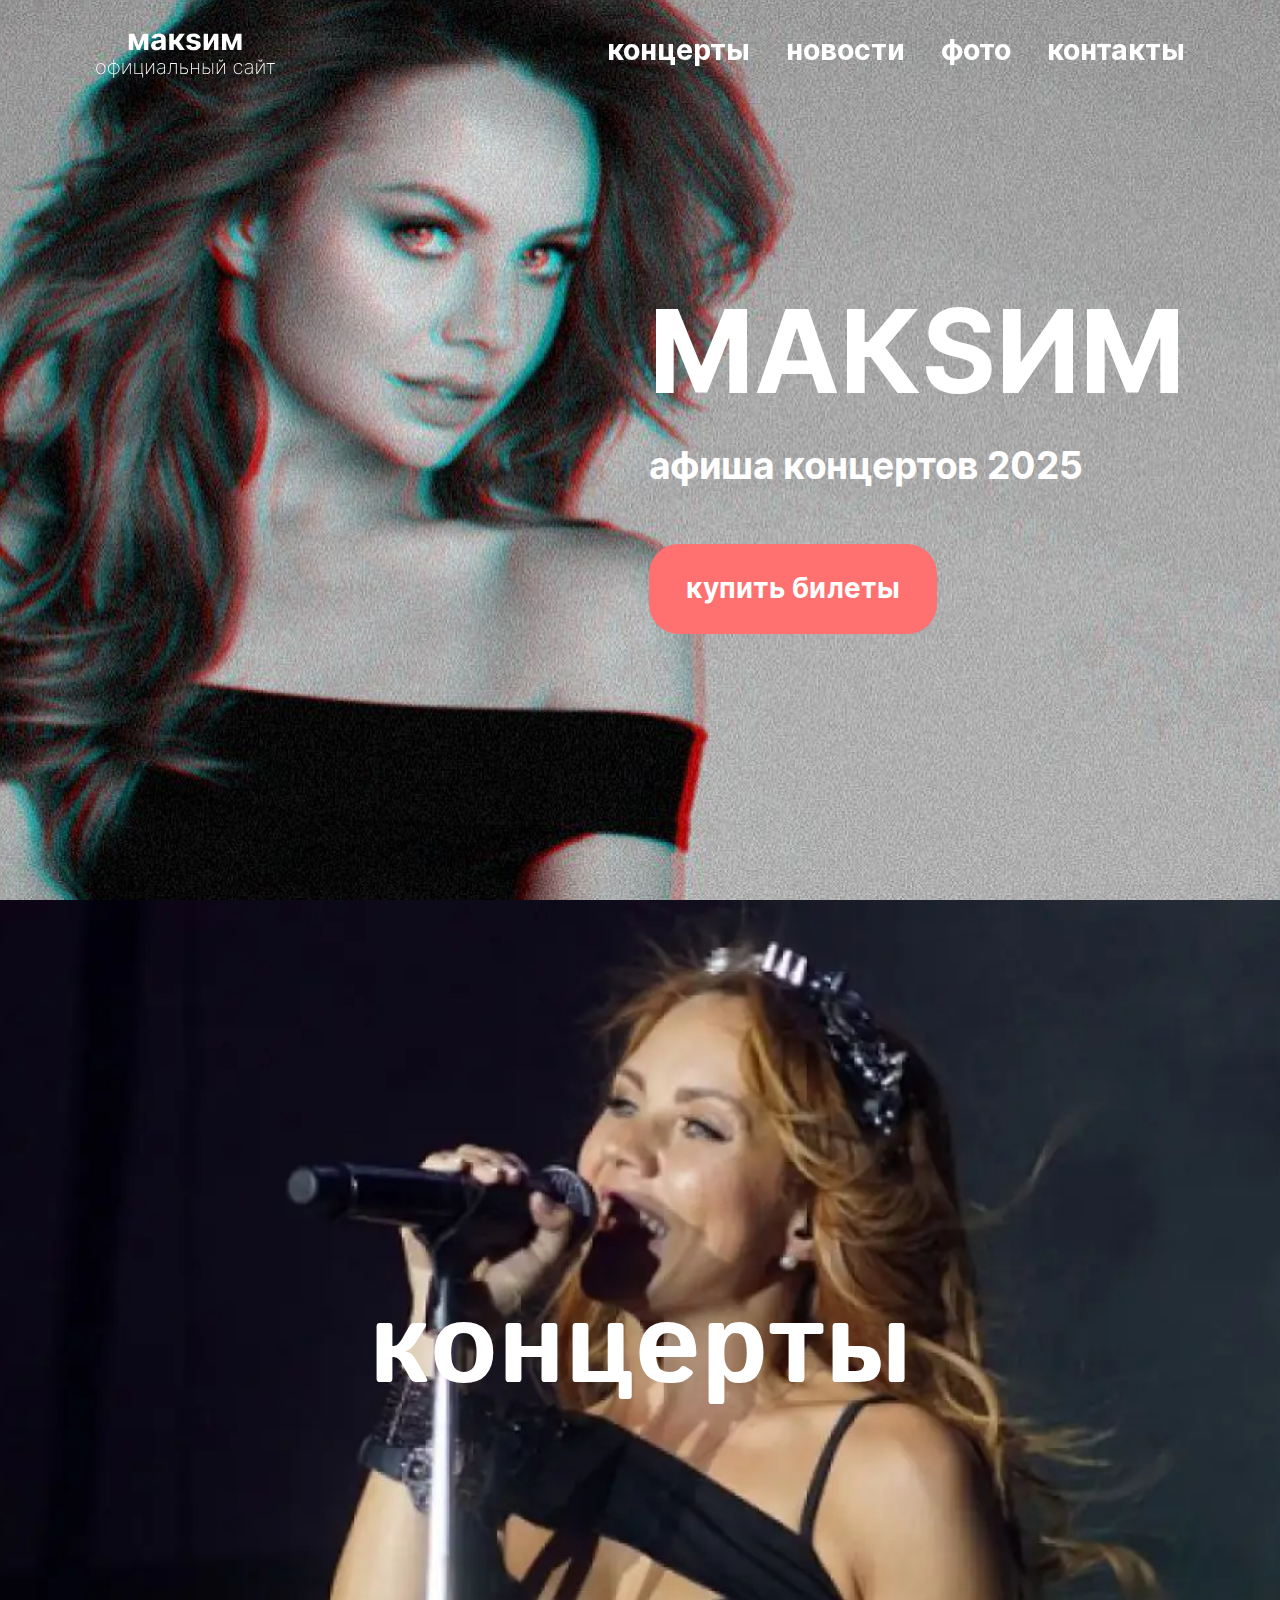
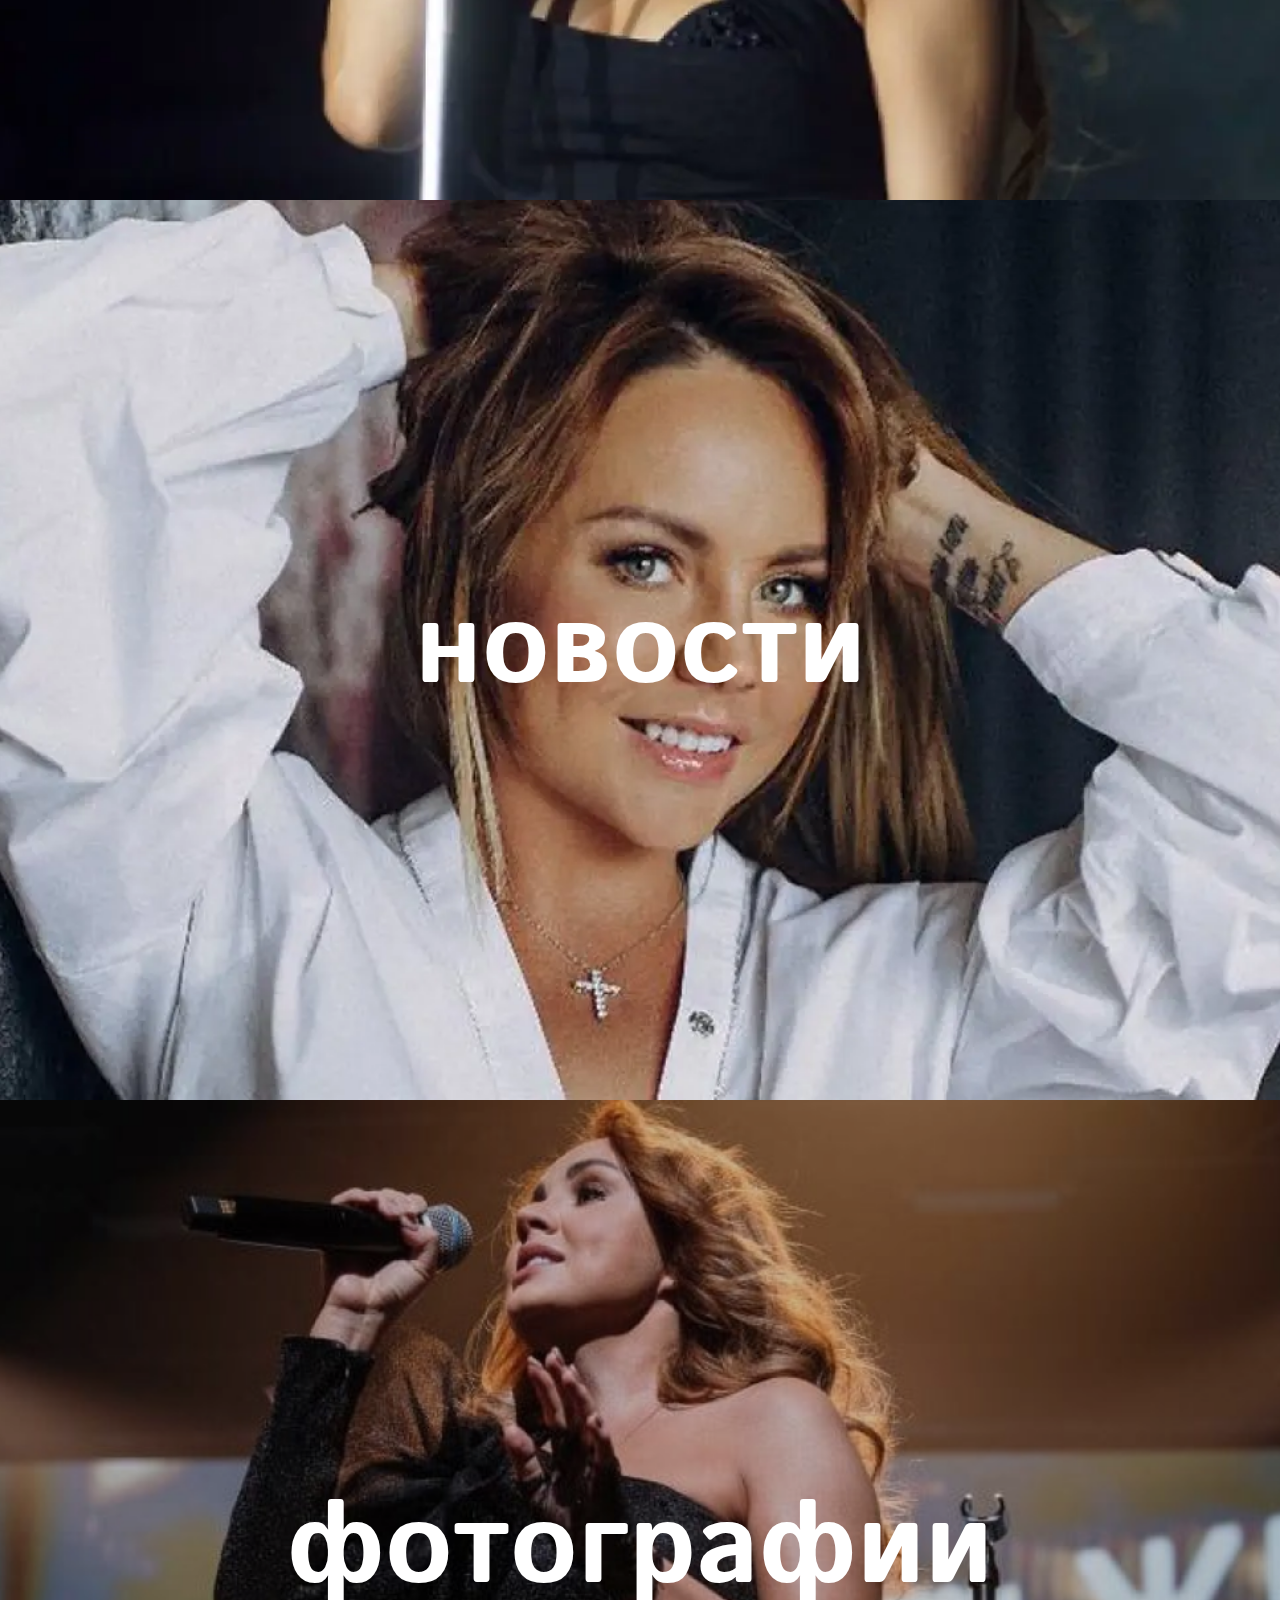
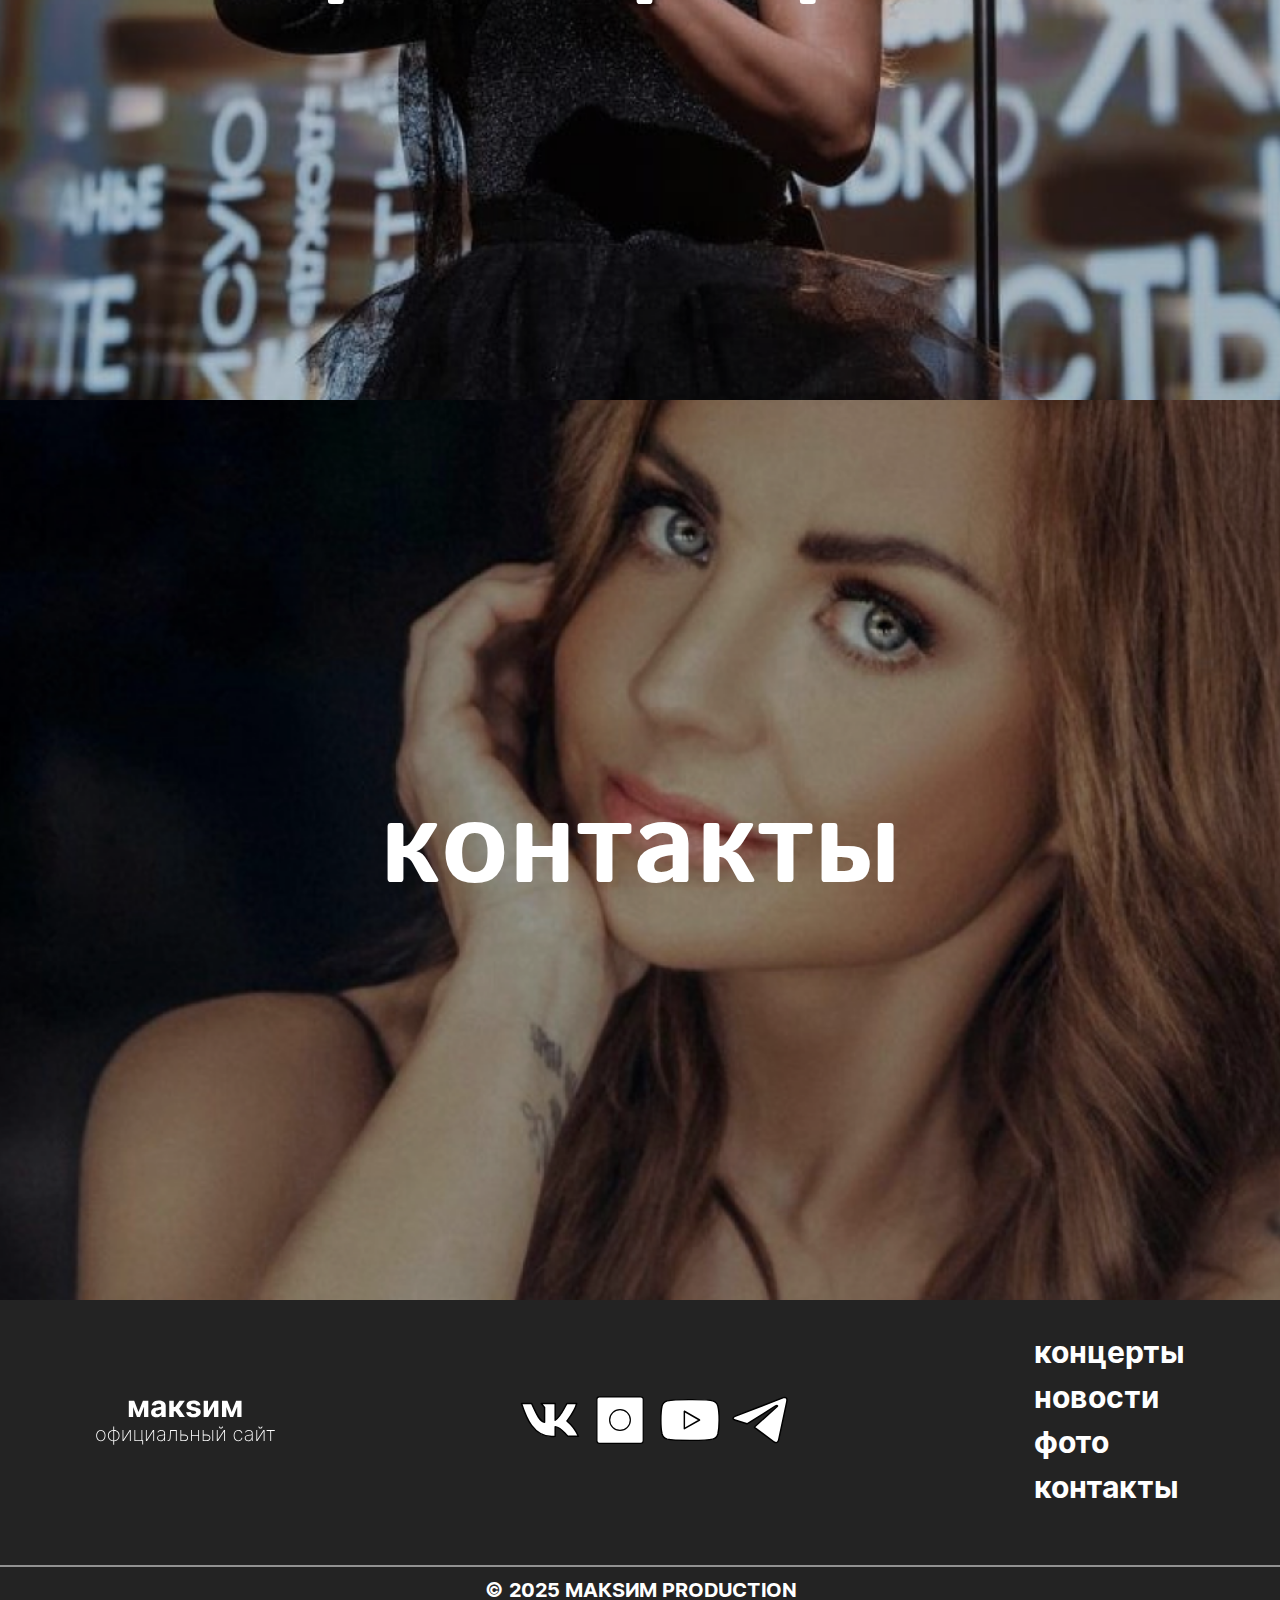
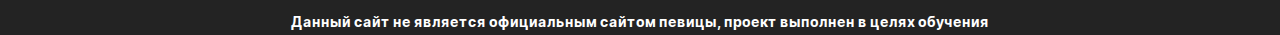
==== commit 164ee390: "some fix" ====
--- a/index.html
+++ b/index.html
@@ -112,7 +112,6 @@
                     </ul>
                 </nav>
                 <div class="footer__socials">
-                    <h3 class="footer__socials-title">социальные сети</h3>
                     <ul class="footer__list">
                         <li class="footer__item">
                             <a href="/" class="footer__link footer__link--vk">
--- a/css/main.min.css
+++ b/css/main.min.css
@@ -1 +1 @@
-:root{--container-max-width: 1090px;--container-padding-inline: 15px;--font-family: "Inter", sans-serif;--second-family: "Istok Web", sans-serif;--white: #ffffff;--black: #000000;--light-black: #383232;--red: #D00000;--light-yellow: #F7F6E7}*,*::before,*::after{box-sizing:border-box}:where(ul,ol):where([class]){padding-left:0}body,:where(blockquote,figure):where([class]){margin:0}:where(h1,h2,h3,h4,h5,h6,p,ul,ol,dl):where([class]){margin-block:0}:where(dd[class]){margin-left:0}:where(fieldset[class]){margin-left:0;padding:0;border:none}:where(ul[class]){list-style:none}p{--paragraphMarginBottom: 24px;margin-block:0}p:where(:not([class]):not(:last-child)){margin-bottom:var(--paragraphMarginBottom)}img{display:block;max-width:100%}input,textarea,select,button{font:inherit}html{height:100%;scroll-behavior:smooth}body{min-height:100%;line-height:1.5}svg *{transition-property:fill,stroke}@media(prefers-reduced-motion: reduce){*{animation-duration:.01ms !important;animation-iteration-count:1 !important;transition-duration:.01ms !important;scroll-behavior:auto !important}}body{background-color:rgba(232,186,177,.45);font-family:var(--font-family);display:flex;flex-direction:column}.button-all{max-width:430px;border:none;border-radius:20px;height:125px;padding-inline:51px;background-color:var(--white);font-weight:700;font-size:1.875rem;align-self:center;cursor:pointer;transition:scale .2s ease}.button-all:active{scale:.9}@font-face{font-family:"Inter";src:url("./../fonts/Inter-Bold.woff2") format("woff2");font-weight:bold;font-style:normal;font-display:swap}@font-face{font-family:"Inter";src:url("./../fonts/Inter-Black.woff2") format("woff2");font-weight:900;font-style:normal;font-display:swap}@font-face{font-family:"Inter";src:url("./../fonts/Inter-SemiBold.woff2") format("woff2");font-weight:600;font-style:normal;font-display:swap}@font-face{font-family:"Inter";src:url("./../fonts/Inter-Regular.woff2") format("woff2");font-weight:normal;font-style:normal;font-display:swap}@font-face{font-family:"Istok Web";src:url("./../fonts/IstokWeb-Bold.woff2") format("woff2");font-weight:bold;font-style:normal;font-display:swap}.container{max-width:calc(var(--container-max-width) + var(--container-padding-inline)*2);width:100%;margin-inline:auto;padding-inline:var(--container-padding-inline)}.visually-hidden{position:absolute;width:1px;height:1px;margin:-1px;border:0;padding:0;white-space:nowrap;-webkit-clip-path:inset(100%);clip-path:inset(100%);clip:rect(0 0 0 0);overflow:hidden}.nav__link{font-weight:700;color:var(--white);font-size:clamp(1.25rem,1.0714rem + .8929vw,1.875rem);text-decoration:none}.hero{position:relative;background-image:url("./../images/src/hero/1.png");background-repeat:no-repeat;background-size:cover;background-position:center;height:100vh;z-index:0}.hero__container{display:flex;justify-content:end;align-items:center;height:100vh}.hero__title{color:#fff;font-size:2.5rem;line-height:3.0256rem;margin-bottom:50px}.hero__title--large{color:#fff;font-size:7.8125rem;line-height:9.4375rem}.hero__button{background-color:#ff7070;color:#fff;font-weight:700;font-size:1.875rem;padding-inline:37px;min-height:90px;border:none;border-radius:30px;cursor:pointer;transition:scale .2s ease-in}.hero__button:hover{scale:1.05}.hero__button:active{scale:.9}.pages__container{max-width:1326px;margin:0 auto;padding-inline:15px;height:100vh;display:flex;justify-content:center;align-items:center}.pages__page{background-position:center;background-size:cover;background-repeat:no-repeat;min-height:100vh}.pages__link{font-family:var(--second-family);font-size:clamp(2.5rem,.9286rem + 7.8571vw,8rem);font-weight:700;color:#fff;text-decoration:none;background:linear-gradient(currentColor 0 0) bottom/var(--d, 0) 3px no-repeat;transition:.5s}.pages__link:hover{--d: 100%}.pages__page--concerts{background-image:url("../images/src/concerts/2.webp")}.pages__page--news{background-image:url("../images/src/news/3.webp")}.pages__page--photo{background-image:url("../images/src/photo/4.png")}.pages__page--contacts{background-image:url("../images/src/contacts/6.png")}.page-hero{background-repeat:no-repeat;background-position:center;background-size:cover;min-height:630px}.page-hero__content{display:flex;justify-content:center;align-items:center;min-height:630px;flex-direction:column}.page-hero__title{font-family:var(--second-family);font-size:7.6rem;font-weight:700;color:var(--white);text-align:center}.page-hero__title--concerts{margin-bottom:83px}.page-hero--concerts{background-image:url("./../images/src/page-concerts/concerts-bg.webp")}.page-hero--news{background-image:url("./../images/src/page-news/news-bg.png")}.page-hero--contacts{background-image:url("./../images/src/page-contacts/contacts-bg.png")}.page-hero--photo{background-image:url("./../images/src/page-photo/photo-bg.png")}.page-hero__buttons{position:relative}.page-hero__button{position:absolute;border-radius:20px;height:100px;border:none;font-size:1.25rem;font-weight:700;padding-inline:40px;cursor:pointer}.page-hero__button--white{left:-50%;background-color:var(--white);color:var(--black)}.page-hero__button--black{right:50%;color:var(--white);background-color:var(--light-black)}.tickets{padding-top:70px;padding-bottom:70px}.tickets__container{display:flex;flex-direction:column}.tickets__cards{display:flex;flex-direction:column;gap:20px;margin-bottom:70px}.tickets__card{display:flex;align-items:center;justify-content:space-between;background-color:var(--white);padding:30px 33px;border-radius:20px;transition:box-shadow .2s ease-in}.tickets__card:hover{box-shadow:10px -10px 5px 0px rgba(224,224,224,.75);-webkit-box-shadow:10px -10px 5px 0px rgba(224,224,224,.75);-moz-box-shadow:10px -10px 5px 0px rgba(224,224,224,.75)}.tickets__card-date{display:flex;flex-direction:column;gap:20px}.tickets__card-day{font-weight:900;line-height:6rem;color:var(--red);text-align:center;font-size:5rem}.tickets__card-month{font-size:2.1875rem;font-weight:700;line-height:2.625rem}.tickets__card-time{font-weight:600;font-size:1.5625rem;line-height:1.875rem;color:var(--light-black);text-align:center}.tickets__card-image{position:relative}.tickets__card-image::before{display:flex;justify-content:center;align-items:center;text-align:center;position:absolute;content:"Омск";width:100%;height:50px;background-color:var(--light-yellow);bottom:20px;font-size:2.5rem;font-weight:700}.tickets__card-info{display:flex;flex-direction:column;text-align:center;gap:30px}.tickets__card-name{font-size:2.8125rem;font-weight:700;line-height:3.375rem}.tickets__card-city{font-size:1.875rem;font-weight:700;line-height:2.25rem}.tickets__card-place{font-size:1.5rem;line-height:1.5rem}.tickets__card-button{cursor:pointer;height:100px;padding-inline:55px;background-color:var(--red);border:none;border-radius:20px;color:var(--white);font-size:1.5625rem;font-weight:700;transition:scale .2s ease}.tickets__button:active,.tickets__card-button:active{scale:.9}.news{padding-top:100px;padding-bottom:100px}.news__container{display:flex;flex-direction:column;gap:140px}.news__cards{display:flex;flex-wrap:wrap;align-items:center;--gap: 20px;--elements: 3;gap:var(--gap)}.news__card{display:flex;flex-direction:column;gap:10px;padding:15px 30px;border-radius:20px;position:relative;background-color:var(--white);width:calc((100% - (var(--elements) - 1)*var(--gap))/(var(--elements)));min-height:431px;transition:scale .2s ease-in,box-shadow .2s ease-in}.news__card:hover{box-shadow:10px -10px 5px 0px rgba(224,224,224,.75);-webkit-box-shadow:10px -10px 5px 0px rgba(224,224,224,.75);-moz-box-shadow:10px -10px 5px 0px rgba(224,224,224,.75)}.news__card:active{scale:.9}.news__date{font-weight:700;font-size:1.25rem}.news__image{border-radius:10px;max-width:100%;height:auto}.news__link{font-size:1rem;font-weight:700;text-decoration:none;color:var(--black)}.news__link::before{content:"";position:absolute;top:0;left:0;width:100%;height:100%}.news__description{font-size:.75rem;font-weight:400}.contacts{padding-top:70px;padding-bottom:70px}.contacts__title{font-size:2.5rem;color:var(--white);text-align:center;margin-bottom:50px}.contacts__managers{display:flex;justify-content:space-between;gap:46px;margin-bottom:100px}.contacts__manager{background-color:var(--light-black);display:flex;flex-direction:column;border:1px solid #fff;border-radius:20px;padding:40px 35px}.contacts__post{font-size:2.1875rem;font-weight:800;color:var(--white);margin-bottom:20px}.contacts__name{font-size:1.875rem;color:var(--white);margin-bottom:40px}.contacts__line{height:1px;width:100%;background-color:var(--white);margin-bottom:40px}.contacts__phone,.contacts__email{color:var(--white);text-decoration:none;font-size:1.875rem;transition:color .2s ease;background:linear-gradient(currentColor 0 0) bottom/var(--d, 0) 3px no-repeat;transition:.5s}.contacts__phone:hover,.contacts__email:hover{--d: 100%}.contacts__socials{padding:30px 40px;border:1px solid var(--white);border-radius:20px}.contacts__list{display:flex;justify-content:center;gap:20px}.contacts__list-link{border-radius:20px;display:flex;align-items:center;background-color:var(--light-black);padding:14px;min-width:250px;color:var(--white);gap:20px;text-decoration:none;font-weight:700;font-size:1.5625rem;transition:color .2s ease}.contacts__list-link svg path{transition:stroke .2s ease,fill .2s ease}.contacts__list-link--vk:hover{color:#4646ff}.contacts__list-link--vk:hover svg path{stroke:#fff;fill:#4646ff}.contacts__list-link--instagram:hover{color:#cc51cc}.contacts__list-link--instagram:hover svg path{stroke:#fff;fill:#cc51cc}.contacts__list-link--youtube:hover{color:var(--red)}.contacts__list-link--youtube:hover svg path{stroke:#fff;fill:var(--red)}.contacts__list-link--telegram:hover{color:#00a2ff}.contacts__list-link--telegram:hover svg path{stroke:#fff;fill:#00a2ff}.photo{padding-top:70px;padding-bottom:70px}.photo__container{display:flex;flex-direction:column;max-width:1005px}.photo__grid{display:grid;grid-template-columns:1fr 1fr;-moz-column-gap:25px;column-gap:25px;row-gap:40px;justify-items:center;margin-bottom:70px}.photo__image:nth-child(3n){grid-column:span 2;width:100%}.photo__button{align-self:center}.header{position:sticky;top:0;padding-top:21px;padding-bottom:21px;background:linear-gradient(180deg, rgb(2, 8, 16) 6%, rgb(16, 33, 42) 97%);z-index:1}.header--transparent{background:rgba(0,0,0,0)}.header--scroll{background:linear-gradient(180deg, rgb(2, 8, 16) 6%, rgb(16, 33, 42) 97%)}.header__container{display:flex;justify-content:space-between;align-items:center}@media(max-width: 768px){.header__nav{position:absolute;right:0;top:-100vh;height:100vh;background:linear-gradient(180deg, rgb(2, 8, 16) 6%, rgb(16, 33, 42) 97%);width:100%;transition:transform .3s ease;z-index:2}}.header__nav-list{display:flex;align-items:center;gap:36px}@media(max-width: 768px){.header__nav-list{gap:10px;justify-content:center;height:100vh;flex-direction:column}}.header__nav-item{width:100%}.header__nav-link{text-align:center;display:block;color:#fff;text-decoration:none;font-size:clamp(1.25rem,1.0714rem + .8929vw,1.875rem)}@media(max-width: 768px){.header__nav-link{padding:10px}}.header__button{display:none;position:relative;z-index:3;width:40px;height:40px;border:none;outline:none;background-color:rgba(0,0,0,0)}.header__button span{position:absolute;display:block;width:100%;background-color:var(--white);height:3px;transition:transform .3s ease-in}.header__button span:nth-child(1){transform:translateY(-10px)}.header__button span:nth-child(3){transform:translateY(10px)}@media(max-width: 768px){.header__button{display:block;padding:2px}}.header.open .header__button span:nth-child(1){transform:rotate(45deg)}.header.open .header__button span:nth-child(2){transform:rotate(-45deg)}.header.open .header__button span:nth-child(3){transform:rotate(-45deg)}.header.open .header__nav{transform:translateY(100%)}.main{flex-grow:1;background:linear-gradient(180deg, rgb(2, 8, 16) 6%, rgb(16, 33, 42) 97%)}.main--homepage{margin-top:-100px}.footer{background-color:#232323;padding-top:30px}.footer__wrapper{display:flex;justify-content:space-between;padding-bottom:55px}.footer__logo{align-self:center}.footer__nav{order:3}.footer__nav-list{display:flex;flex-direction:column;gap:0}.footer__nav-link{font-size:1.875rem}.footer__list{display:flex;align-items:center}.footer__socials{align-self:center}.footer__socials-title{color:#fff;font-size:1.875rem;font-weight:700;color:var(--white)}.footer__link{display:flex;background-repeat:no-repeat;background-size:contain;background-position:center;width:70px;height:70px;justify-content:center;align-items:center;transition:scale .2s ease,stroke .2s ease}.footer__link:hover{scale:1.1}.footer__link--vk:hover svg path{stroke:#fff;fill:#4646ff}.footer__link--ig:hover svg path{stroke:#fff;fill:#b948ff}.footer__link--yt:hover svg path{stroke:#fff;fill:red}.footer__link--tg:hover svg path{stroke:#fff;fill:#00a2ff}.footer__text{padding-top:10px;display:block;text-align:center;font-weight:700;font-size:1.25rem;color:#fff;position:relative}.footer__text::before{content:"";height:1px;width:100vw;top:0;left:50%;right:50%;transform:translate(-50%, 50%);background-color:#fff;position:absolute}.footer__text span{font-size:.875rem}+:root{--container-max-width: 1090px;--container-padding-inline: 15px;--font-family: "Inter", sans-serif;--second-family: "Istok Web", sans-serif;--white: #ffffff;--black: #000000;--light-black: #383232;--red: #D00000;--light-yellow: #F7F6E7}*,*::before,*::after{box-sizing:border-box}:where(ul,ol):where([class]){padding-left:0}body,:where(blockquote,figure):where([class]){margin:0}:where(h1,h2,h3,h4,h5,h6,p,ul,ol,dl):where([class]){margin-block:0}:where(dd[class]){margin-left:0}:where(fieldset[class]){margin-left:0;padding:0;border:none}:where(ul[class]){list-style:none}p{--paragraphMarginBottom: 24px;margin-block:0}p:where(:not([class]):not(:last-child)){margin-bottom:var(--paragraphMarginBottom)}img{display:block;max-width:100%}input,textarea,select,button{font:inherit}html{height:100%;scroll-behavior:smooth}body{min-height:100%;line-height:1.5}svg *{transition-property:fill,stroke}@media(prefers-reduced-motion: reduce){*{animation-duration:.01ms !important;animation-iteration-count:1 !important;transition-duration:.01ms !important;scroll-behavior:auto !important}}body{background-color:rgba(232,186,177,.45);font-family:var(--font-family);display:flex;flex-direction:column}.button-all{max-width:430px;border:none;border-radius:20px;height:125px;padding-inline:51px;background-color:var(--white);font-weight:700;font-size:1.875rem;align-self:center;cursor:pointer;transition:scale .2s ease}.button-all:active{scale:.9}@font-face{font-family:"Inter";src:url("./../fonts/Inter-Bold.woff2") format("woff2");font-weight:bold;font-style:normal;font-display:swap}@font-face{font-family:"Inter";src:url("./../fonts/Inter-Black.woff2") format("woff2");font-weight:900;font-style:normal;font-display:swap}@font-face{font-family:"Inter";src:url("./../fonts/Inter-SemiBold.woff2") format("woff2");font-weight:600;font-style:normal;font-display:swap}@font-face{font-family:"Inter";src:url("./../fonts/Inter-Regular.woff2") format("woff2");font-weight:normal;font-style:normal;font-display:swap}@font-face{font-family:"Istok Web";src:url("./../fonts/IstokWeb-Bold.woff2") format("woff2");font-weight:bold;font-style:normal;font-display:swap}.container{max-width:calc(var(--container-max-width) + var(--container-padding-inline)*2);width:100%;margin-inline:auto;padding-inline:var(--container-padding-inline)}.visually-hidden{position:absolute;width:1px;height:1px;margin:-1px;border:0;padding:0;white-space:nowrap;-webkit-clip-path:inset(100%);clip-path:inset(100%);clip:rect(0 0 0 0);overflow:hidden}.nav__link{font-weight:700;color:var(--white);font-size:clamp(1.25rem,1.0714rem + .8929vw,1.875rem);text-decoration:none}.hero{position:relative;background-image:url("./../images/src/hero/1.png");background-repeat:no-repeat;background-size:cover;background-position:center;height:100vh;z-index:0}.hero__container{display:flex;justify-content:end;align-items:center;height:100vh}.hero__title{color:#fff;font-size:clamp(1.25rem,.8929rem + 1.7857vw,2.5rem);margin-bottom:50px}.hero__title--large{color:#fff;font-size:clamp(2.25rem,.6071rem + 8.2143vw,8rem)}.hero__button{background-color:#ff7070;color:#fff;font-weight:700;font-size:clamp(.9375rem,.6696rem + 1.3393vw,1.875rem);padding-inline:37px;min-height:90px;border:none;border-radius:30px;cursor:pointer;transition:scale .2s ease-in}.hero__button:hover{scale:1.05}.hero__button:active{scale:.9}.pages__container{max-width:1326px;margin:0 auto;padding-inline:15px;height:100vh;display:flex;justify-content:center;align-items:center}.pages__page{background-position:center;background-size:cover;background-repeat:no-repeat;min-height:100vh}.pages__link{font-family:var(--second-family);font-size:clamp(2.5rem,.9286rem + 7.8571vw,8rem);font-weight:700;color:#fff;text-decoration:none;background:linear-gradient(currentColor 0 0) bottom/var(--d, 0) 3px no-repeat;transition:.5s}.pages__link:hover{--d: 100%}.pages__page--concerts{background-image:url("../images/src/concerts/2.webp")}.pages__page--news{background-image:url("../images/src/news/3.webp")}.pages__page--photo{background-image:url("../images/src/photo/4.png")}.pages__page--contacts{background-image:url("../images/src/contacts/6.png")}.page-hero{background-repeat:no-repeat;background-position:center;background-size:cover;min-height:630px}.page-hero__content{display:flex;justify-content:center;align-items:center;min-height:630px;flex-direction:column}.page-hero__title{font-family:var(--second-family);font-size:7.6rem;font-weight:700;color:var(--white);text-align:center}.page-hero__title--concerts{margin-bottom:83px}.page-hero--concerts{background-image:url("./../images/src/page-concerts/concerts-bg.webp")}.page-hero--news{background-image:url("./../images/src/page-news/news-bg.png")}.page-hero--contacts{background-image:url("./../images/src/page-contacts/contacts-bg.png")}.page-hero--photo{background-image:url("./../images/src/page-photo/photo-bg.png")}.page-hero__buttons{position:relative}.page-hero__button{position:absolute;border-radius:20px;height:100px;border:none;font-size:1.25rem;font-weight:700;padding-inline:40px;cursor:pointer}.page-hero__button--white{left:-50%;background-color:var(--white);color:var(--black)}.page-hero__button--black{right:50%;color:var(--white);background-color:var(--light-black)}.tickets{padding-top:70px;padding-bottom:70px}.tickets__container{display:flex;flex-direction:column}.tickets__cards{display:flex;flex-direction:column;gap:20px;margin-bottom:70px}.tickets__card{display:flex;align-items:center;justify-content:space-between;background-color:var(--white);padding:30px 33px;border-radius:20px;transition:box-shadow .2s ease-in}.tickets__card:hover{box-shadow:10px -10px 5px 0px rgba(224,224,224,.75);-webkit-box-shadow:10px -10px 5px 0px rgba(224,224,224,.75);-moz-box-shadow:10px -10px 5px 0px rgba(224,224,224,.75)}.tickets__card-date{display:flex;flex-direction:column;gap:20px}.tickets__card-day{font-weight:900;line-height:6rem;color:var(--red);text-align:center;font-size:5rem}.tickets__card-month{font-size:2.1875rem;font-weight:700;line-height:2.625rem}.tickets__card-time{font-weight:600;font-size:1.5625rem;line-height:1.875rem;color:var(--light-black);text-align:center}.tickets__card-image{position:relative}.tickets__card-image::before{display:flex;justify-content:center;align-items:center;text-align:center;position:absolute;content:"Омск";width:100%;height:50px;background-color:var(--light-yellow);bottom:20px;font-size:2.5rem;font-weight:700}.tickets__card-info{display:flex;flex-direction:column;text-align:center;gap:30px}.tickets__card-name{font-size:2.8125rem;font-weight:700;line-height:3.375rem}.tickets__card-city{font-size:1.875rem;font-weight:700;line-height:2.25rem}.tickets__card-place{font-size:1.5rem;line-height:1.5rem}.tickets__card-button{cursor:pointer;height:100px;padding-inline:55px;background-color:var(--red);border:none;border-radius:20px;color:var(--white);font-size:1.5625rem;font-weight:700;transition:scale .2s ease}.tickets__button:active,.tickets__card-button:active{scale:.9}.news{padding-top:100px;padding-bottom:100px}.news__container{display:flex;flex-direction:column;gap:140px}.news__cards{display:flex;flex-wrap:wrap;align-items:center;--gap: 20px;--elements: 3;gap:var(--gap)}.news__card{display:flex;flex-direction:column;gap:10px;padding:15px 30px;border-radius:20px;position:relative;background-color:var(--white);width:calc((100% - (var(--elements) - 1)*var(--gap))/(var(--elements)));min-height:431px;transition:scale .2s ease-in,box-shadow .2s ease-in}.news__card:hover{box-shadow:10px -10px 5px 0px rgba(224,224,224,.75);-webkit-box-shadow:10px -10px 5px 0px rgba(224,224,224,.75);-moz-box-shadow:10px -10px 5px 0px rgba(224,224,224,.75)}.news__card:active{scale:.9}.news__date{font-weight:700;font-size:1.25rem}.news__image{border-radius:10px;max-width:100%;height:auto}.news__link{font-size:1rem;font-weight:700;text-decoration:none;color:var(--black)}.news__link::before{content:"";position:absolute;top:0;left:0;width:100%;height:100%}.news__description{font-size:.75rem;font-weight:400}.contacts{padding-top:70px;padding-bottom:70px}.contacts__title{font-size:2.5rem;color:var(--white);text-align:center;margin-bottom:50px}.contacts__managers{display:flex;justify-content:space-between;gap:46px;margin-bottom:100px}.contacts__manager{background-color:var(--light-black);display:flex;flex-direction:column;border:1px solid #fff;border-radius:20px;padding:40px 35px}.contacts__post{font-size:2.1875rem;font-weight:800;color:var(--white);margin-bottom:20px}.contacts__name{font-size:1.875rem;color:var(--white);margin-bottom:40px}.contacts__line{height:1px;width:100%;background-color:var(--white);margin-bottom:40px}.contacts__phone,.contacts__email{color:var(--white);text-decoration:none;font-size:1.875rem;transition:color .2s ease;background:linear-gradient(currentColor 0 0) bottom/var(--d, 0) 3px no-repeat;transition:.5s}.contacts__phone:hover,.contacts__email:hover{--d: 100%}.contacts__socials{padding:30px 40px;border:1px solid var(--white);border-radius:20px}.contacts__list{display:flex;justify-content:center;gap:20px}.contacts__list-link{border-radius:20px;display:flex;align-items:center;background-color:var(--light-black);padding:14px;min-width:250px;color:var(--white);gap:20px;text-decoration:none;font-weight:700;font-size:1.5625rem;transition:color .2s ease}.contacts__list-link svg path{transition:stroke .2s ease,fill .2s ease}.contacts__list-link--vk:hover{color:#4646ff}.contacts__list-link--vk:hover svg path{stroke:#fff;fill:#4646ff}.contacts__list-link--instagram:hover{color:#cc51cc}.contacts__list-link--instagram:hover svg path{stroke:#fff;fill:#cc51cc}.contacts__list-link--youtube:hover{color:var(--red)}.contacts__list-link--youtube:hover svg path{stroke:#fff;fill:var(--red)}.contacts__list-link--telegram:hover{color:#00a2ff}.contacts__list-link--telegram:hover svg path{stroke:#fff;fill:#00a2ff}.photo{padding-top:70px;padding-bottom:70px}.photo__container{display:flex;flex-direction:column;max-width:1005px}.photo__grid{display:grid;grid-template-columns:1fr 1fr;-moz-column-gap:25px;column-gap:25px;row-gap:40px;justify-items:center;margin-bottom:70px}.photo__image:nth-child(3n){grid-column:span 2;width:100%}.photo__button{align-self:center}.header{position:sticky;top:0;padding-top:21px;padding-bottom:21px;background:linear-gradient(180deg, rgb(2, 8, 16) 6%, rgb(16, 33, 42) 97%);z-index:1}.header--transparent{background:rgba(0,0,0,0)}.header--scroll{background:linear-gradient(180deg, rgb(2, 8, 16) 6%, rgb(16, 33, 42) 97%)}.header__container{display:flex;justify-content:space-between;align-items:center}@media(max-width: 768px){.header__nav{position:absolute;right:0;top:-100vh;height:100vh;background:linear-gradient(180deg, rgb(2, 8, 16) 6%, rgb(16, 33, 42) 97%);width:100%;transition:transform .3s ease;z-index:2}}.header__nav-list{display:flex;align-items:center;gap:36px}@media(max-width: 768px){.header__nav-list{gap:10px;justify-content:center;height:100vh;flex-direction:column}}.header__nav-item{width:100%}.header__nav-link{text-align:center;display:block;color:#fff;text-decoration:none;font-size:clamp(1.25rem,1.0714rem + .8929vw,1.875rem)}@media(max-width: 768px){.header__nav-link{padding:10px}}.header__button{display:none;position:relative;z-index:3;width:40px;height:40px;border:none;outline:none;background-color:rgba(0,0,0,0)}.header__button span{position:absolute;display:block;width:100%;background-color:var(--white);height:3px;transition:transform .3s ease-in}.header__button span:nth-child(1){transform:translateY(-10px)}.header__button span:nth-child(3){transform:translateY(10px)}@media(max-width: 768px){.header__button{display:block;padding:2px}}.header.open .header__button span:nth-child(1){transform:rotate(45deg)}.header.open .header__button span:nth-child(2){transform:rotate(-45deg)}.header.open .header__button span:nth-child(3){transform:rotate(-45deg)}.header.open .header__nav{transform:translateY(100%)}.main{flex-grow:1;background:linear-gradient(180deg, rgb(2, 8, 16) 6%, rgb(16, 33, 42) 97%)}.main--homepage{margin-top:-100px}.footer{background-color:#232323;padding-top:30px}.footer__wrapper{display:flex;justify-content:space-between;padding-bottom:55px}@media(max-width: 768px){.footer__wrapper{flex-direction:column;gap:30px}}.footer__logo{align-self:center}.footer__nav{order:3}.footer__nav-list{display:flex;flex-direction:column;gap:0}@media(max-width: 768px){.footer__nav-list{align-items:center;gap:20px}}.footer__nav-link{font-size:1.875rem}@media(max-width: 768px){.footer__nav-link{font-weight:400}}.footer__list{display:flex;align-items:center}.footer__socials{align-self:center}@media(max-width: 768px){.footer__socials{order:3}}.footer__socials-title{color:#fff;font-size:1.875rem;font-weight:700;color:var(--white)}.footer__link{display:flex;background-repeat:no-repeat;background-size:contain;background-position:center;width:70px;height:70px;justify-content:center;align-items:center;transition:scale .2s ease,stroke .2s ease}.footer__link:hover{scale:1.1}.footer__link--vk:hover svg path{stroke:#fff;fill:#4646ff}.footer__link--ig:hover svg path{stroke:#fff;fill:#b948ff}.footer__link--yt:hover svg path{stroke:#fff;fill:red}.footer__link--tg:hover svg path{stroke:#fff;fill:#00a2ff}.footer__text{padding-top:10px;display:block;text-align:center;font-weight:700;font-size:1.25rem;color:#fff;position:relative}.footer__text::before{content:"";height:1px;width:100vw;top:0;left:50%;right:50%;transform:translate(-50%, 50%);background-color:#fff;position:absolute}.footer__text span{font-size:.875rem}